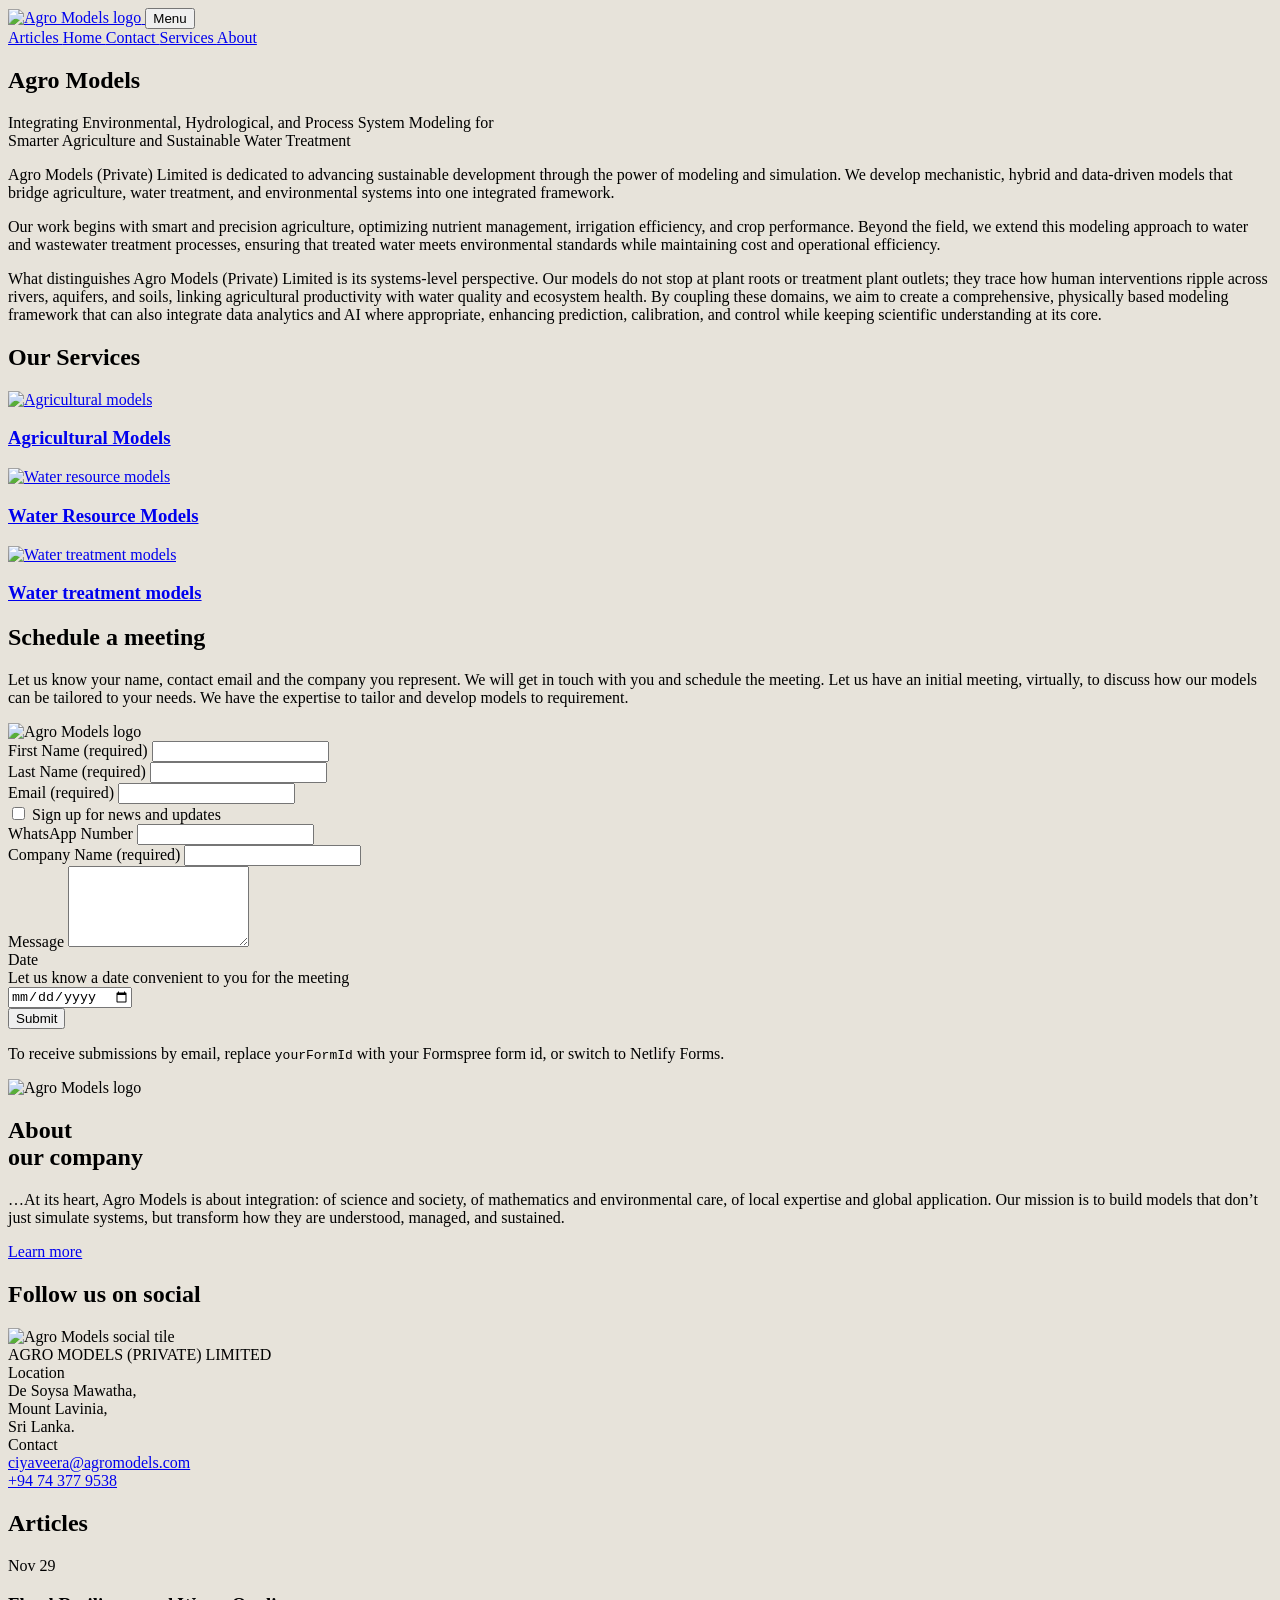
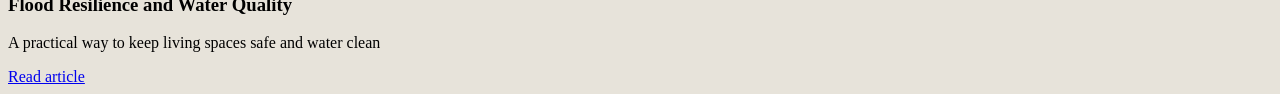
==== index.html @ 876e6693 "Replace PNG logos with SVG logos in index.html" ====
<!doctype html>
<html lang="en">
<head>
  <meta charset="utf-8" />
  <meta name="viewport" content="width=device-width, initial-scale=1" />
  <title>Agro Models (Private) Limited</title>
  <meta name="description" content="Integrating environmental, hydrological, and process system modeling for smarter agriculture and sustainable water treatment." />

  <link rel="preconnect" href="https://fonts.googleapis.com">
  <link rel="preconnect" href="https://fonts.gstatic.com" crossorigin>
  <link href="https://fonts.googleapis.com/css2?family=Cormorant+Garamond:wght@300;400;500;600&family=Inter:wght@300;400;500&display=swap" rel="stylesheet">

  <link rel="stylesheet" href="assets/css/styles.css" />
</head>

<body>
  <!-- Top bar -->
  <header class="topbar">
    <div class="wrap topbar__inner">
      <a class="brand" href="#home" aria-label="Agro Models Home">
        <img class="brand__logo" src="assets/img/logo.svg" alt="Agro Models logo">
      </a>

      <button class="navToggle" type="button" aria-expanded="false" aria-controls="siteNav">
        <span class="navToggle__line"></span>
        <span class="navToggle__line"></span>
        <span class="navToggle__line"></span>
        <span class="srOnly">Menu</span>
      </button>

      <nav id="siteNav" class="nav">
        <a class="nav__link" href="#articles">
          <span class="nav__dot" aria-hidden="true"></span> Articles
        </a>
        <a class="nav__link" href="#home">
          <span class="nav__dot" aria-hidden="true"></span> Home
        </a>
        <a class="nav__link" href="#contact">
          <span class="nav__dot" aria-hidden="true"></span> Contact
        </a>
        <a class="nav__link" href="#services">
          <span class="nav__dot" aria-hidden="true"></span> Services
        </a>
        <a class="nav__link" href="#about">
          <span class="nav__dot" aria-hidden="true"></span> About
        </a>
      </nav>
    </div>
  </header>

  <!-- Hero -->
  <main id="home">
    <section class="hero">
      <div class="wrap">
        <div class="heroCard" role="img" aria-label="Agro Models hero image with title">
          <div class="heroCard__bg"></div>
          <div class="heroCard__overlay"></div>

          <div class="heroCard__content">
            <h1 class="heroTitle">Agro Models</h1>
            <p class="heroSubtitle">
              Integrating Environmental, Hydrological, and Process System Modeling for<br>
              Smarter Agriculture and Sustainable Water Treatment
            </p>
          </div>
        </div>
      </div>
    </section>

    <!-- About text block -->
    <section class="section">
      <div class="wrap">
        <div class="prose">
          <p>
            Agro Models (Private) Limited is dedicated to advancing sustainable development through the power of modeling and simulation.
            We develop mechanistic, hybrid and data-driven models that bridge agriculture, water treatment, and environmental systems into one integrated framework.
          </p>

          <p>
            Our work begins with smart and precision agriculture, optimizing nutrient management, irrigation efficiency, and crop performance.
            Beyond the field, we extend this modeling approach to water and wastewater treatment processes, ensuring that treated water meets environmental standards while maintaining cost and operational efficiency.
          </p>

          <p>
            What distinguishes Agro Models (Private) Limited is its systems-level perspective.
            Our models do not stop at plant roots or treatment plant outlets; they trace how human interventions ripple across rivers, aquifers, and soils, linking agricultural productivity with water quality and ecosystem health.
            By coupling these domains, we aim to create a comprehensive, physically based modeling framework that can also integrate data analytics and AI where appropriate, enhancing prediction, calibration, and control while keeping scientific understanding at its core.
          </p>
        </div>
      </div>
    </section>

    <!-- Services -->
    <section id="services" class="section section--tightTop">
      <div class="wrap">
        <h2 class="sectionTitle">Our Services</h2>

        <div class="services">
          <article class="serviceCard">
            <a class="serviceCard__link" href="agricultural-models.html" aria-label="Agricultural Models">
              <img class="serviceCard__img" src="assets/img/service-agri.svg" alt="Agricultural models">
              <h3 class="serviceCard__title">Agricultural Models</h3>
            </a>
          </article>

          <article class="serviceCard">
            <a class="serviceCard__link" href="water-resource-models.html" aria-label="Water Resource Models">
              <img class="serviceCard__img" src="assets/img/service-water-resource.svg" alt="Water resource models">
              <h3 class="serviceCard__title">Water Resource Models</h3>
            </a>
          </article>

          <article class="serviceCard">
            <a class="serviceCard__link" href="water-treatment-models.html" aria-label="Water treatment models">
              <img class="serviceCard__img" src="assets/img/service-water-treatment.svg" alt="Water treatment models">
              <h3 class="serviceCard__title">Water treatment models</h3>
            </a>
          </article>
        </div>
      </div>
    </section>

    <!-- Schedule a meeting -->
    <section id="contact" class="section">
      <div class="wrap">
        <div class="twoCol">
          <div class="twoCol__left">
            <h2 class="bigTitle">Schedule a meeting</h2>

            <p class="lead">
              Let us know your name, contact email and the company you represent. We will get in touch with you and schedule the meeting.
              Let us have an initial meeting, virtually, to discuss how our models can be tailored to your needs.
              We have the expertise to tailor and develop models to requirement.
            </p>

            <div class="logoLarge">
              <img class="inlineLogo" src="assets/img/logo.svg" alt="Agro Models logo">
            </div>
          </div>

          <div class="twoCol__right">
            <form class="form" action="https://formspree.io/f/yourFormId" method="POST">
              <div class="formRow formRow--two">
                <div class="field">
                  <label for="firstName">First Name <span class="req">(required)</span></label>
                  <input id="firstName" name="firstName" type="text" required />
                </div>

                <div class="field">
                  <label for="lastName">Last Name <span class="req">(required)</span></label>
                  <input id="lastName" name="lastName" type="text" required />
                </div>
              </div>

              <div class="field">
                <label for="email">Email <span class="req">(required)</span></label>
                <input id="email" name="email" type="email" required />
              </div>

              <label class="checkbox">
                <input type="checkbox" name="updates" value="yes">
                <span>Sign up for news and updates</span>
              </label>

              <div class="field">
                <label for="whatsapp">WhatsApp Number</label>
                <input id="whatsapp" name="whatsapp" type="tel" />
              </div>

              <div class="field">
                <label for="company">Company Name <span class="req">(required)</span></label>
                <input id="company" name="company" type="text" required />
              </div>

              <div class="field">
                <label for="message">Message</label>
                <textarea id="message" name="message" rows="5"></textarea>
              </div>

              <div class="field">
                <label for="date">Date</label>
                <div class="help">Let us know a date convenient to you for the meeting</div>
                <input id="date" name="date" type="date" />
              </div>

              <button class="btn" type="submit">Submit</button>

              <p class="formNote">
                To receive submissions by email, replace <code>yourFormId</code> with your Formspree form id, or switch to Netlify Forms.
              </p>
            </form>
          </div>
        </div>
      </div>
    </section>

    <!-- About -->
    <section id="about" class="section">
      <div class="wrap">
        <div class="aboutRow">
          <div class="aboutRow__logo">
            <img class="inlineLogo" src="assets/img/logo.svg" alt="Agro Models logo">
          </div>

          <div class="aboutRow__text">
            <h2 class="sectionTitle sectionTitle--left">About<br>our company</h2>
            <p class="smallLead">
              …At its heart, Agro Models is about integration: of science and society, of mathematics and environmental care, of local expertise and global application.
              Our mission is to build models that don’t just simulate systems, but transform how they are understood, managed, and sustained.
            </p>

            <a class="btn btn--wide" href="about.html">Learn more</a>
          </div>
        </div>
      </div>
    </section>

    <!-- Social + Footer -->
    <section class="section section--tightTop">
      <div class="wrap">
        <h2 class="sectionTitle">Follow us on social</h2>

        <div class="socialTile">
          <img class="socialTile__img" src="assets/img/social-tile.svg" alt="Agro Models social tile">
        </div>

        <footer class="footer">
          <div class="footer__left">
            <div class="footer__brand">AGRO MODELS (PRIVATE) LIMITED</div>
          </div>

          <div class="footer__right">
            <div class="footerCol">
              <div class="footerCol__title">Location</div>
              <div class="footerCol__text">
                De Soysa Mawatha,<br>
                Mount Lavinia,<br>
                Sri Lanka.
              </div>
            </div>

            <div class="footerCol">
              <div class="footerCol__title">Contact</div>
              <div class="footerCol__text">
                <a href="mailto:ciyaveera@agromodels.com">ciyaveera@agromodels.com</a><br>
                <a href="tel:+94743779538">+94 74 377 9538</a>
              </div>
            </div>
          </div>
        </footer>
      </div>
    </section>

    <!-- Articles -->
    <section id="articles" class="section section--tightTop">
      <div class="wrap">
        <h2 class="sectionTitle">Articles</h2>
        <article class="article-card">
          <p class="article-date">Nov 29</p>
          <h3>Flood Resilience and Water Quality</h3>
          <p>A practical way to keep living spaces safe and water clean</p>
          <a href="flood-resilience-and-water-quality.html">Read article</a>
        </article>
      </div>
    </section>
  </main>

  <script src="assets/js/main.js"></script>
</body>
</html>
---- assets/css/styles.css ----
body {
  background: #e7e3da;
  font-family: serif;
}
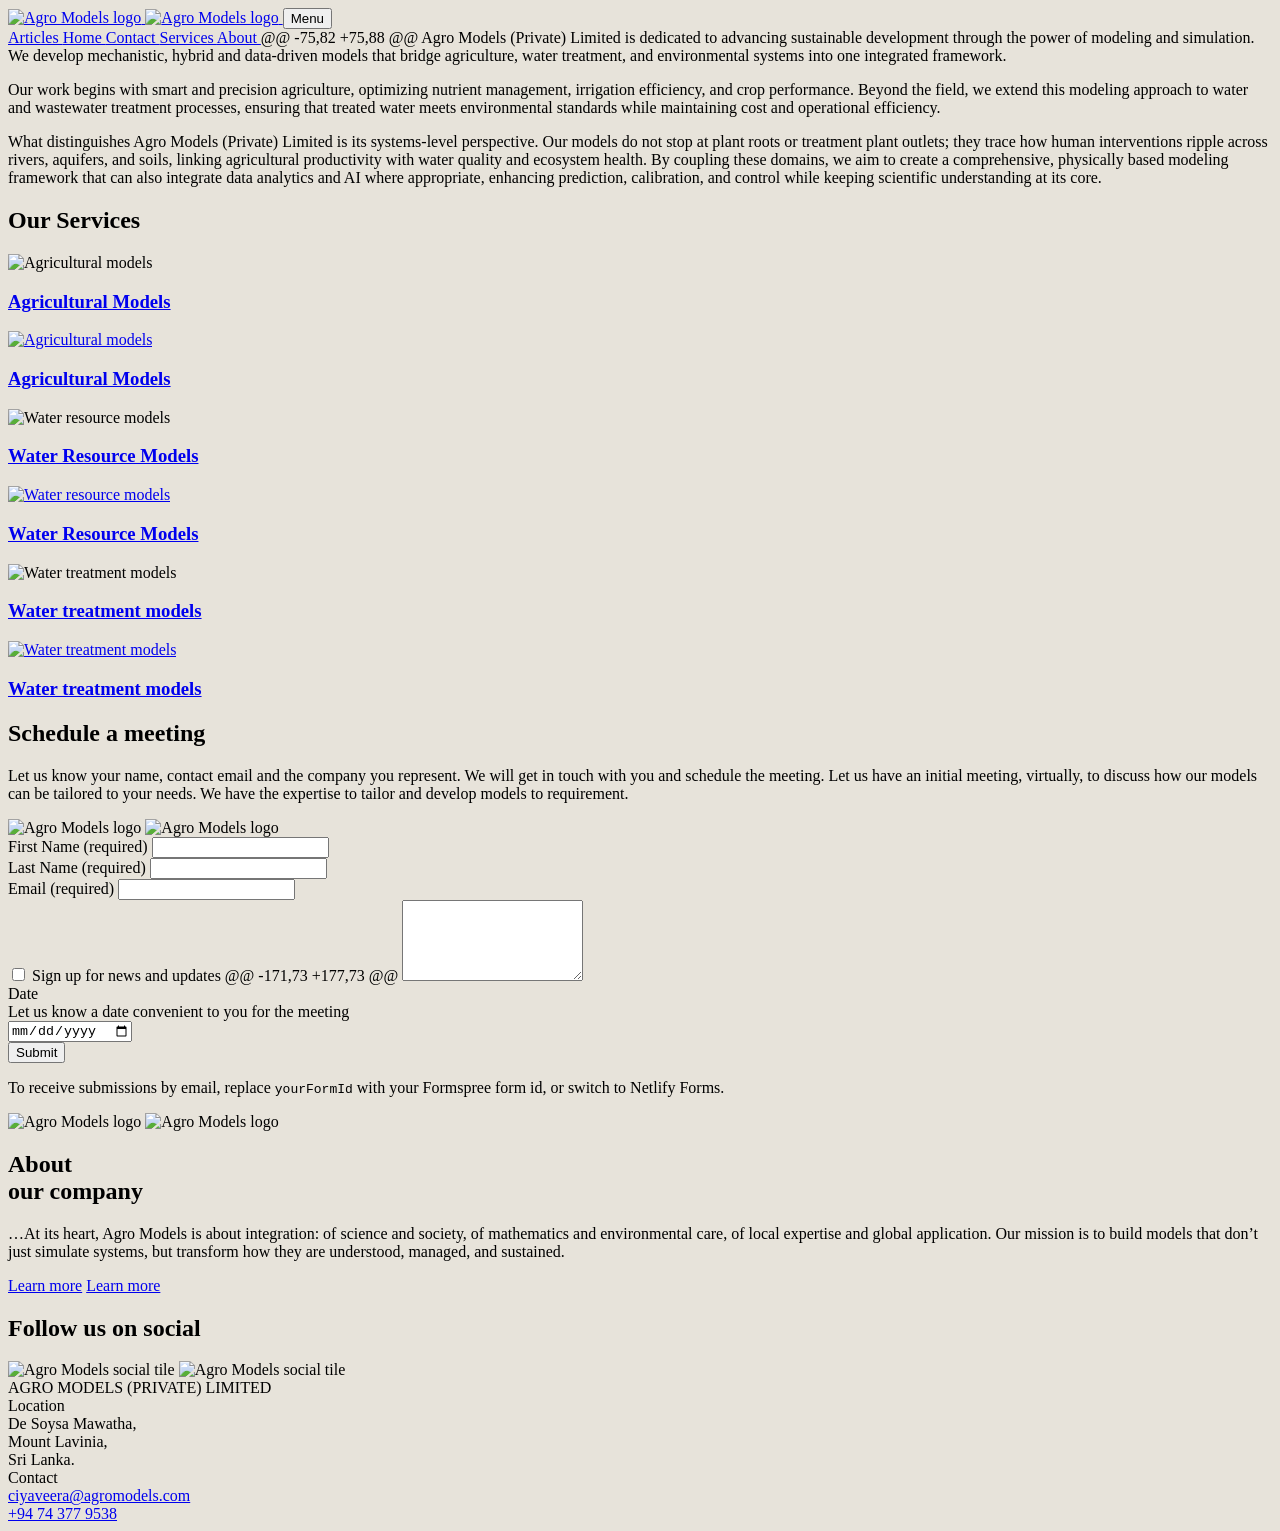
==== commit 43747dc2: "Refactor index.html by removing sections and updating links Removed hero section, about text block, " ====
--- a/index.html
+++ b/index.html
@@ -18,6 +18,7 @@
   <header class="topbar">
     <div class="wrap topbar__inner">
       <a class="brand" href="#home" aria-label="Agro Models Home">
+        <img class="brand__logo" src="assets/img/logo.png" alt="Agro Models logo">
         <img class="brand__logo" src="assets/img/logo.svg" alt="Agro Models logo">
       </a>
 
@@ -44,34 +45,7 @@
         <a class="nav__link" href="#about">
           <span class="nav__dot" aria-hidden="true"></span> About
         </a>
-      </nav>
-    </div>
-  </header>
-
-  <!-- Hero -->
-  <main id="home">
-    <section class="hero">
-      <div class="wrap">
-        <div class="heroCard" role="img" aria-label="Agro Models hero image with title">
-          <div class="heroCard__bg"></div>
-          <div class="heroCard__overlay"></div>
-
-          <div class="heroCard__content">
-            <h1 class="heroTitle">Agro Models</h1>
-            <p class="heroSubtitle">
-              Integrating Environmental, Hydrological, and Process System Modeling for<br>
-              Smarter Agriculture and Sustainable Water Treatment
-            </p>
-          </div>
-        </div>
-      </div>
-    </section>
-
-    <!-- About text block -->
-    <section class="section">
-      <div class="wrap">
-        <div class="prose">
-          <p>
+@@ -75,82 +75,88 @@
             Agro Models (Private) Limited is dedicated to advancing sustainable development through the power of modeling and simulation.
             We develop mechanistic, hybrid and data-driven models that bridge agriculture, water treatment, and environmental systems into one integrated framework.
           </p>
@@ -97,6 +71,8 @@
 
         <div class="services">
           <article class="serviceCard">
+            <img class="serviceCard__img" src="assets/img/service-agri.jpg" alt="Agricultural models">
+            <h3 class="serviceCard__title"><a href="#contact">Agricultural Models</a></h3>
             <a class="serviceCard__link" href="agricultural-models.html" aria-label="Agricultural Models">
               <img class="serviceCard__img" src="assets/img/service-agri.svg" alt="Agricultural models">
               <h3 class="serviceCard__title">Agricultural Models</h3>
@@ -104,6 +80,8 @@
           </article>
 
           <article class="serviceCard">
+            <img class="serviceCard__img" src="assets/img/service-water-resource.jpg" alt="Water resource models">
+            <h3 class="serviceCard__title"><a href="#contact">Water Resource Models</a></h3>
             <a class="serviceCard__link" href="water-resource-models.html" aria-label="Water Resource Models">
               <img class="serviceCard__img" src="assets/img/service-water-resource.svg" alt="Water resource models">
               <h3 class="serviceCard__title">Water Resource Models</h3>
@@ -111,6 +89,8 @@
           </article>
 
           <article class="serviceCard">
+            <img class="serviceCard__img" src="assets/img/service-water-treatment.jpg" alt="Water treatment models">
+            <h3 class="serviceCard__title"><a href="#contact">Water treatment models</a></h3>
             <a class="serviceCard__link" href="water-treatment-models.html" aria-label="Water treatment models">
               <img class="serviceCard__img" src="assets/img/service-water-treatment.svg" alt="Water treatment models">
               <h3 class="serviceCard__title">Water treatment models</h3>
@@ -120,7 +100,7 @@
       </div>
     </section>
 
-    <!-- Schedule a meeting -->
+    <!-- Schedule a meeting (two column) -->
     <section id="contact" class="section">
       <div class="wrap">
         <div class="twoCol">
@@ -134,6 +114,7 @@
             </p>
 
             <div class="logoLarge">
+              <img src="assets/img/logo.png" alt="Agro Models logo">
               <img class="inlineLogo" src="assets/img/logo.svg" alt="Agro Models logo">
             </div>
           </div>
@@ -160,20 +141,7 @@
               <label class="checkbox">
                 <input type="checkbox" name="updates" value="yes">
                 <span>Sign up for news and updates</span>
-              </label>
-
-              <div class="field">
-                <label for="whatsapp">WhatsApp Number</label>
-                <input id="whatsapp" name="whatsapp" type="tel" />
-              </div>
-
-              <div class="field">
-                <label for="company">Company Name <span class="req">(required)</span></label>
-                <input id="company" name="company" type="text" required />
-              </div>
-
-              <div class="field">
-                <label for="message">Message</label>
+@@ -171,73 +177,73 @@
                 <textarea id="message" name="message" rows="5"></textarea>
               </div>
 
@@ -194,11 +162,12 @@
       </div>
     </section>
 
-    <!-- About -->
+    <!-- About CTA like screenshot -->
     <section id="about" class="section">
       <div class="wrap">
         <div class="aboutRow">
           <div class="aboutRow__logo">
+            <img src="assets/img/logo.png" alt="Agro Models logo">
             <img class="inlineLogo" src="assets/img/logo.svg" alt="Agro Models logo">
           </div>
 
@@ -209,6 +178,7 @@
               Our mission is to build models that don’t just simulate systems, but transform how they are understood, managed, and sustained.
             </p>
 
+            <a class="btn btn--wide" href="#contact">Learn more</a>
             <a class="btn btn--wide" href="about.html">Learn more</a>
           </div>
         </div>
@@ -221,6 +191,7 @@
         <h2 class="sectionTitle">Follow us on social</h2>
 
         <div class="socialTile">
+          <img src="assets/img/social-tile.jpg" alt="Agro Models social tile">
           <img class="socialTile__img" src="assets/img/social-tile.svg" alt="Agro Models social tile">
         </div>
 
@@ -247,24 +218,3 @@
               </div>
             </div>
           </div>
-        </footer>
-      </div>
-    </section>
-
-    <!-- Articles -->
-    <section id="articles" class="section section--tightTop">
-      <div class="wrap">
-        <h2 class="sectionTitle">Articles</h2>
-        <article class="article-card">
-          <p class="article-date">Nov 29</p>
-          <h3>Flood Resilience and Water Quality</h3>
-          <p>A practical way to keep living spaces safe and water clean</p>
-          <a href="flood-resilience-and-water-quality.html">Read article</a>
-        </article>
-      </div>
-    </section>
-  </main>
-
-  <script src="assets/js/main.js"></script>
-</body>
-</html>
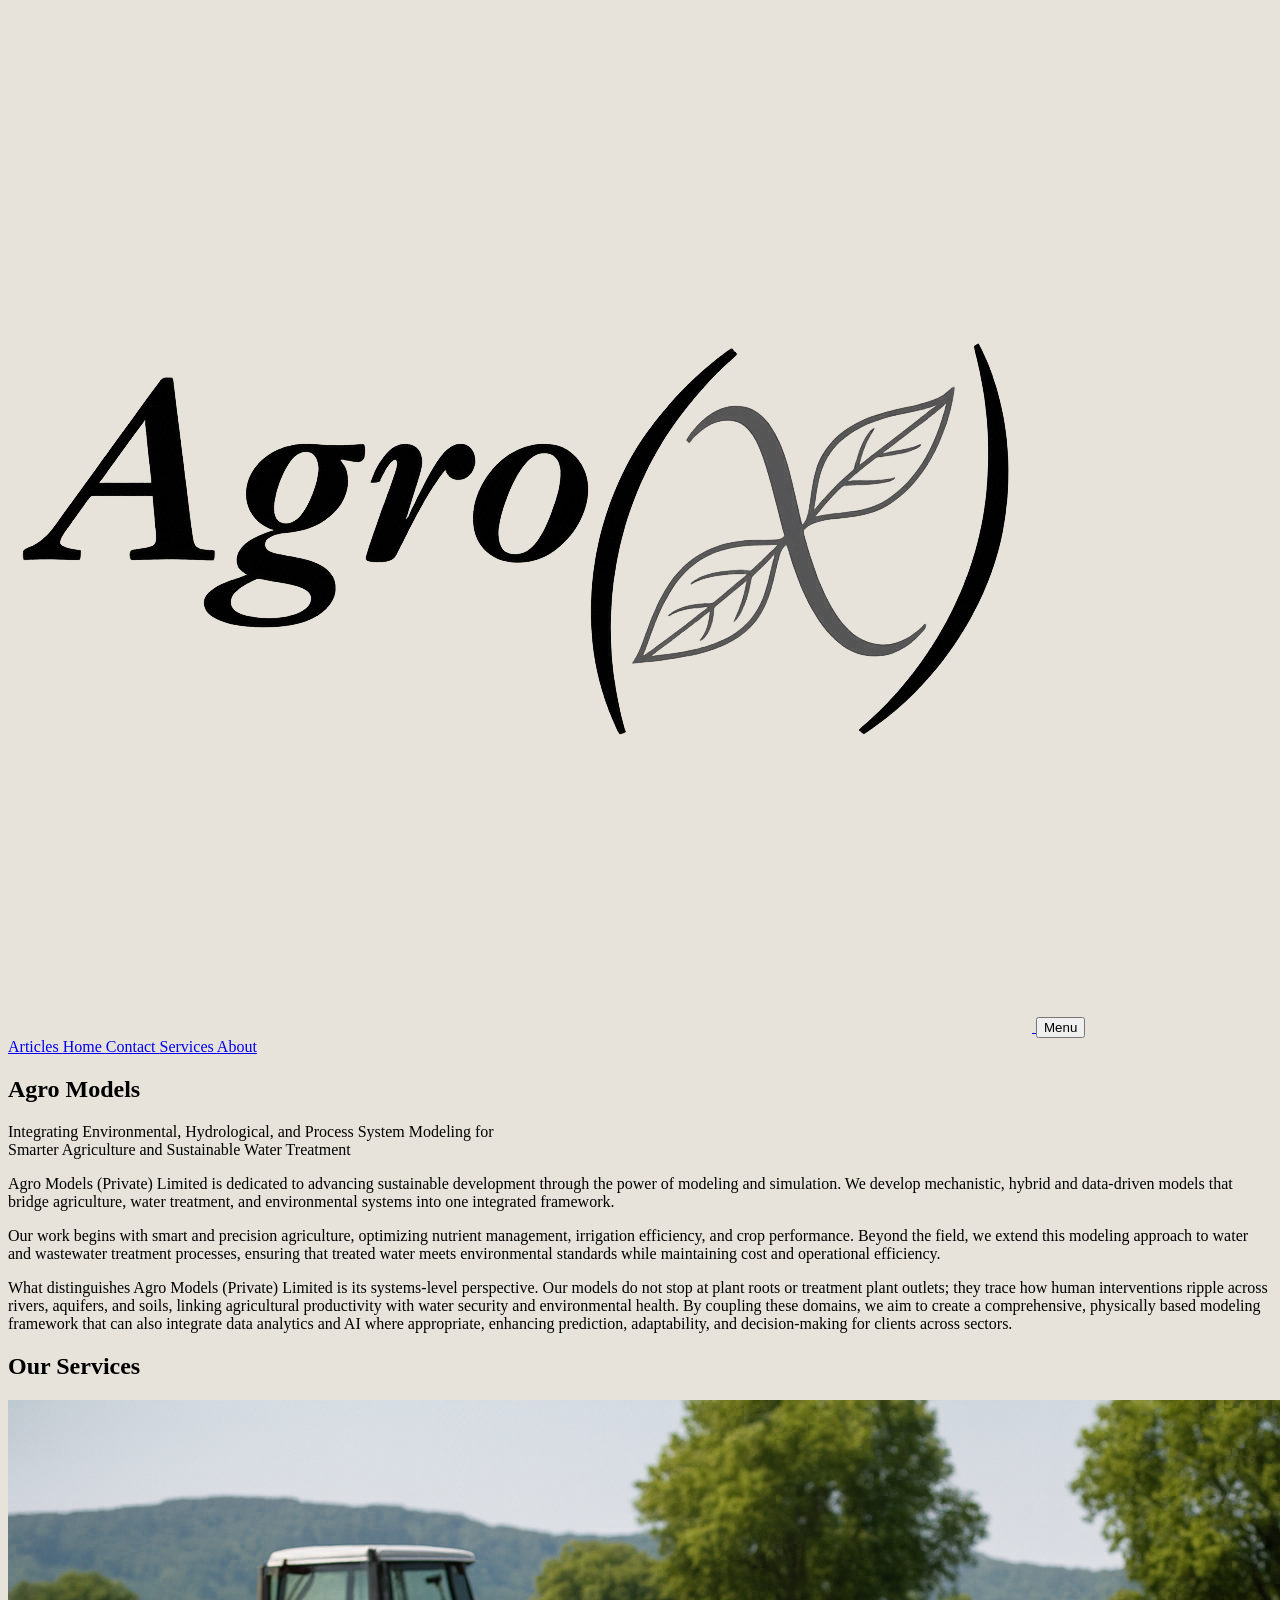
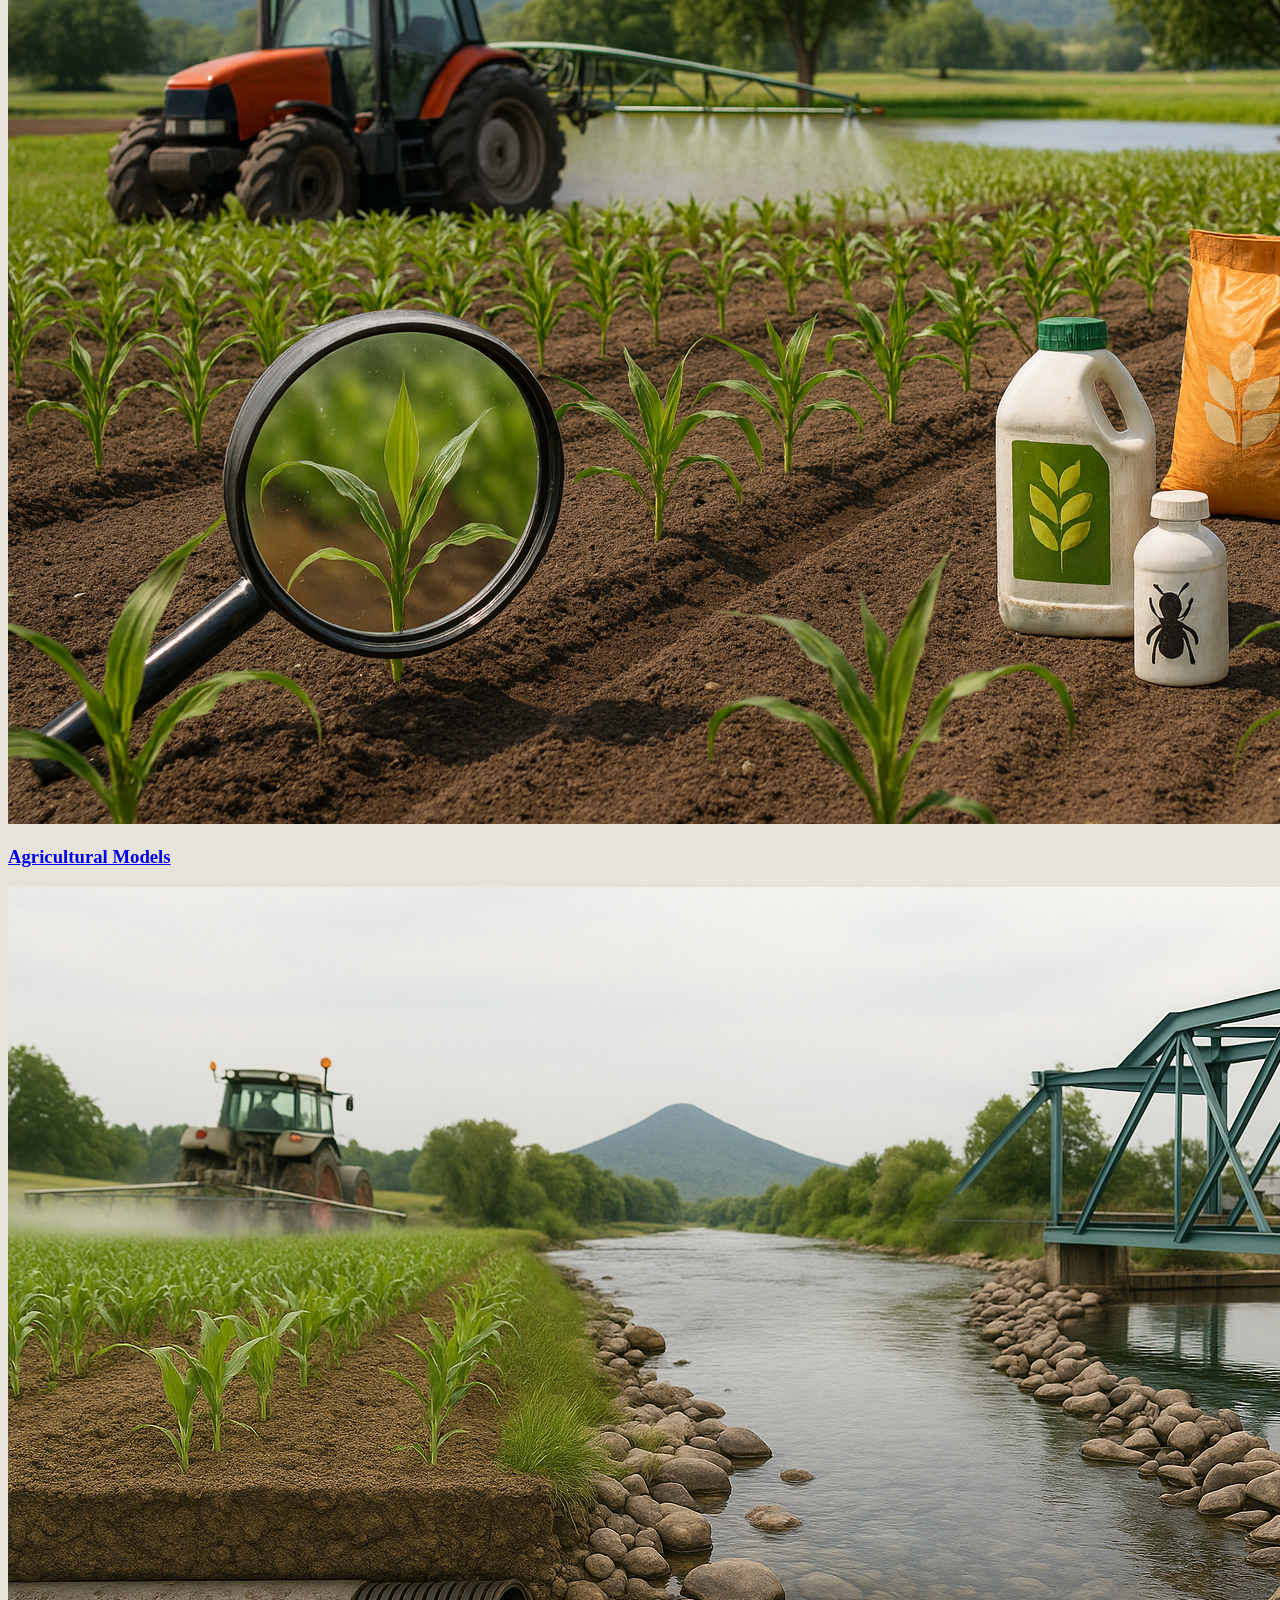
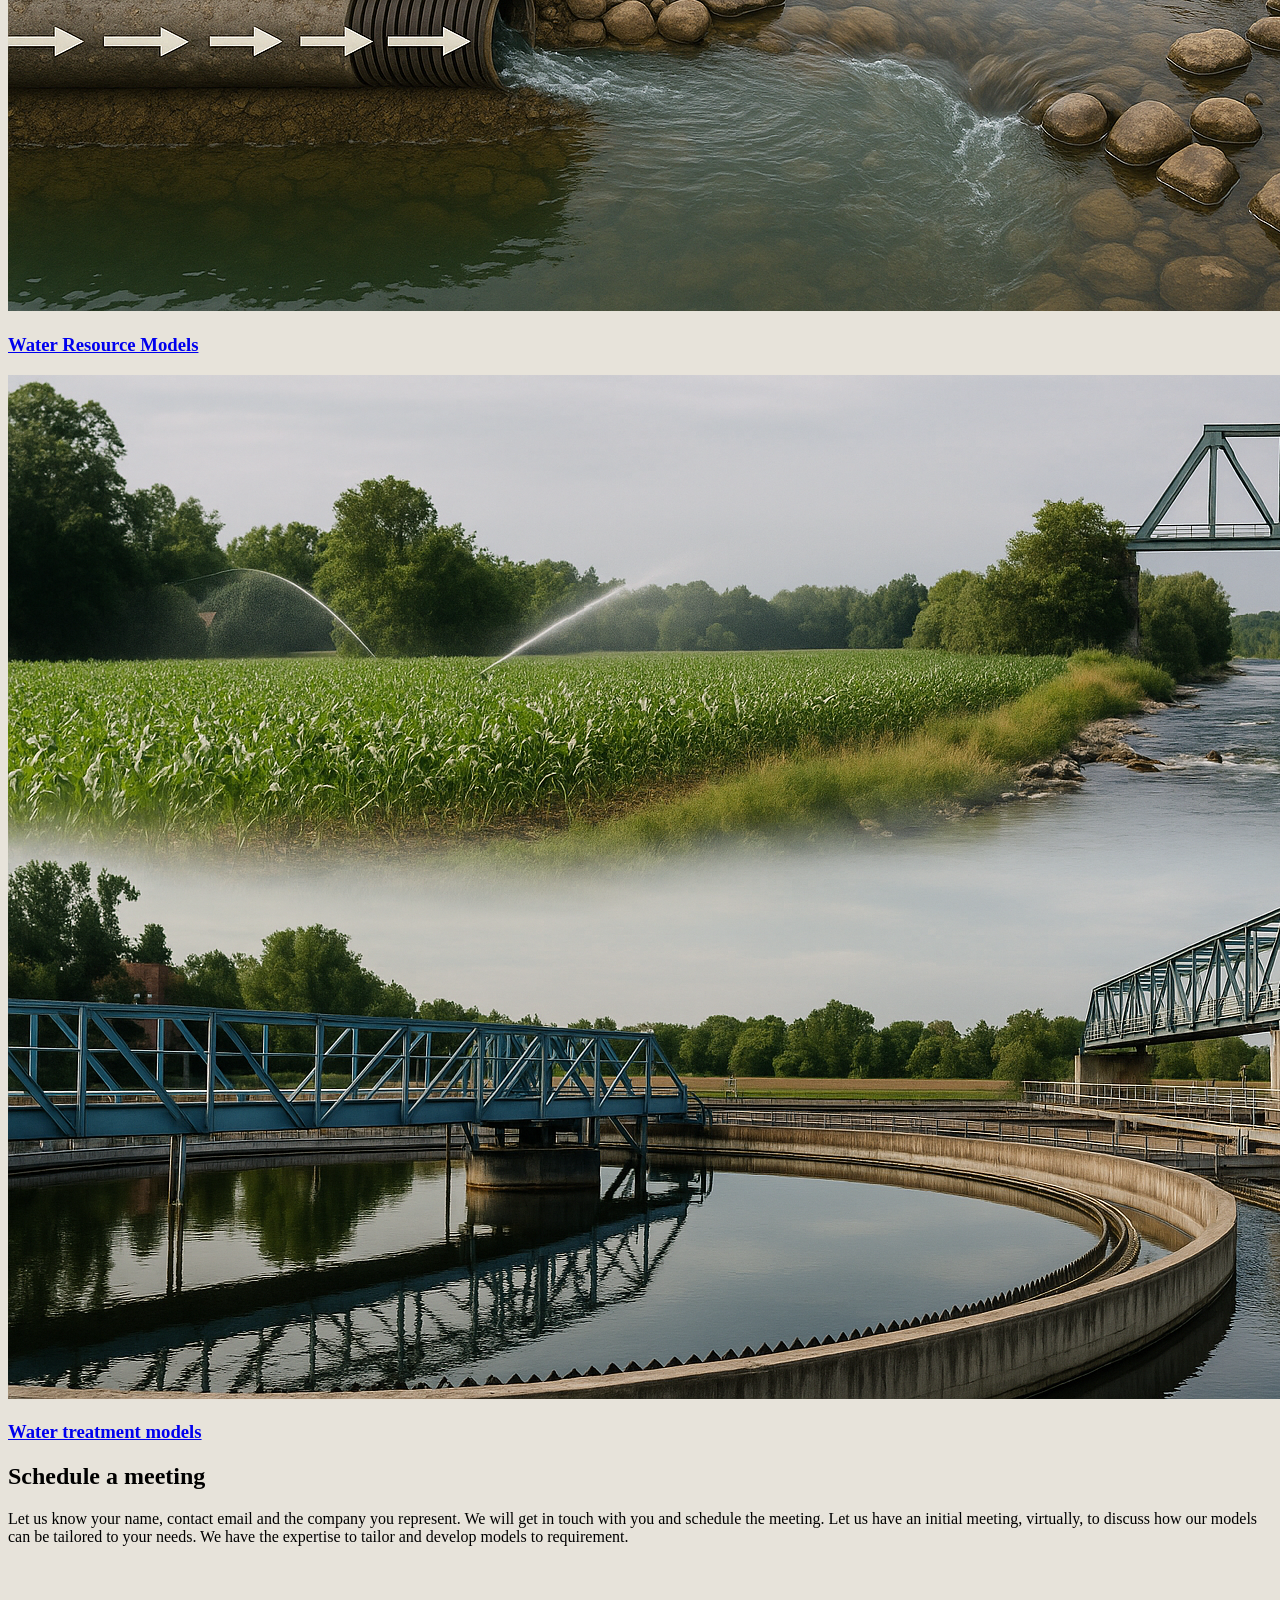
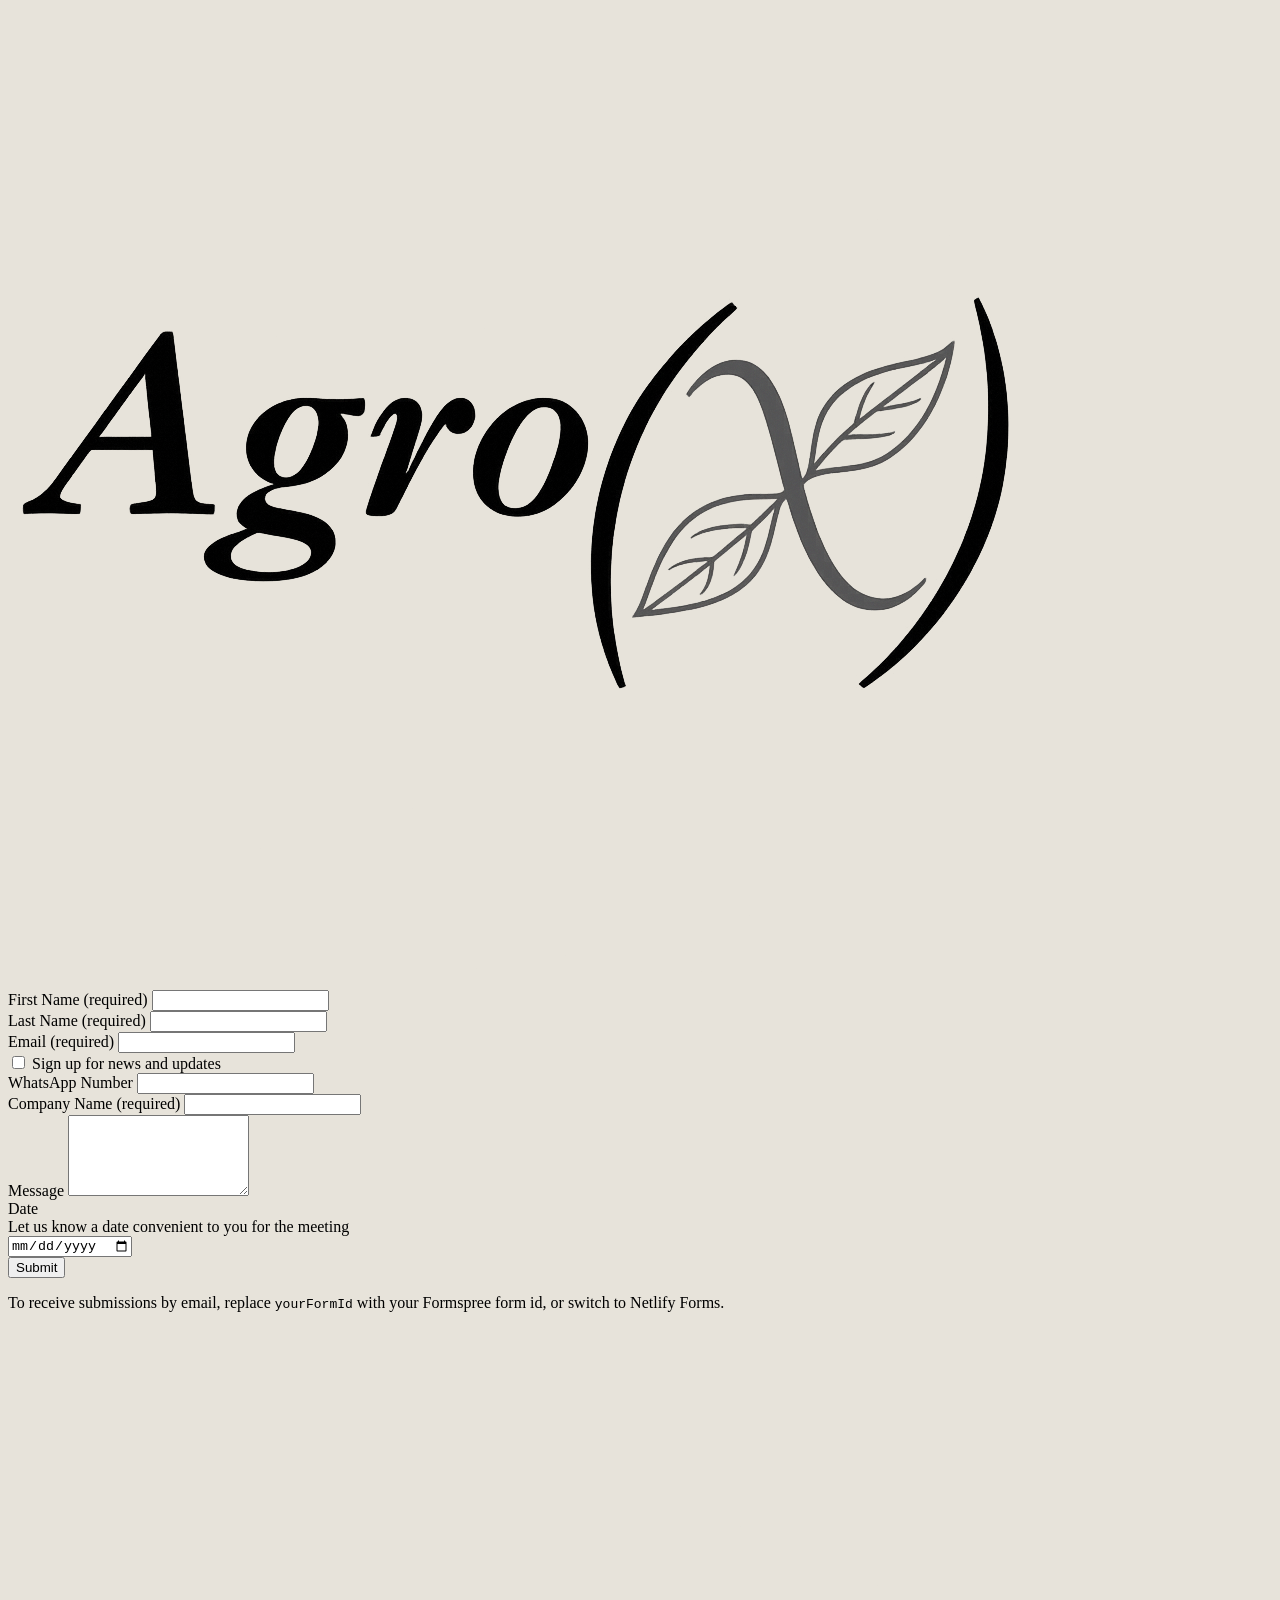
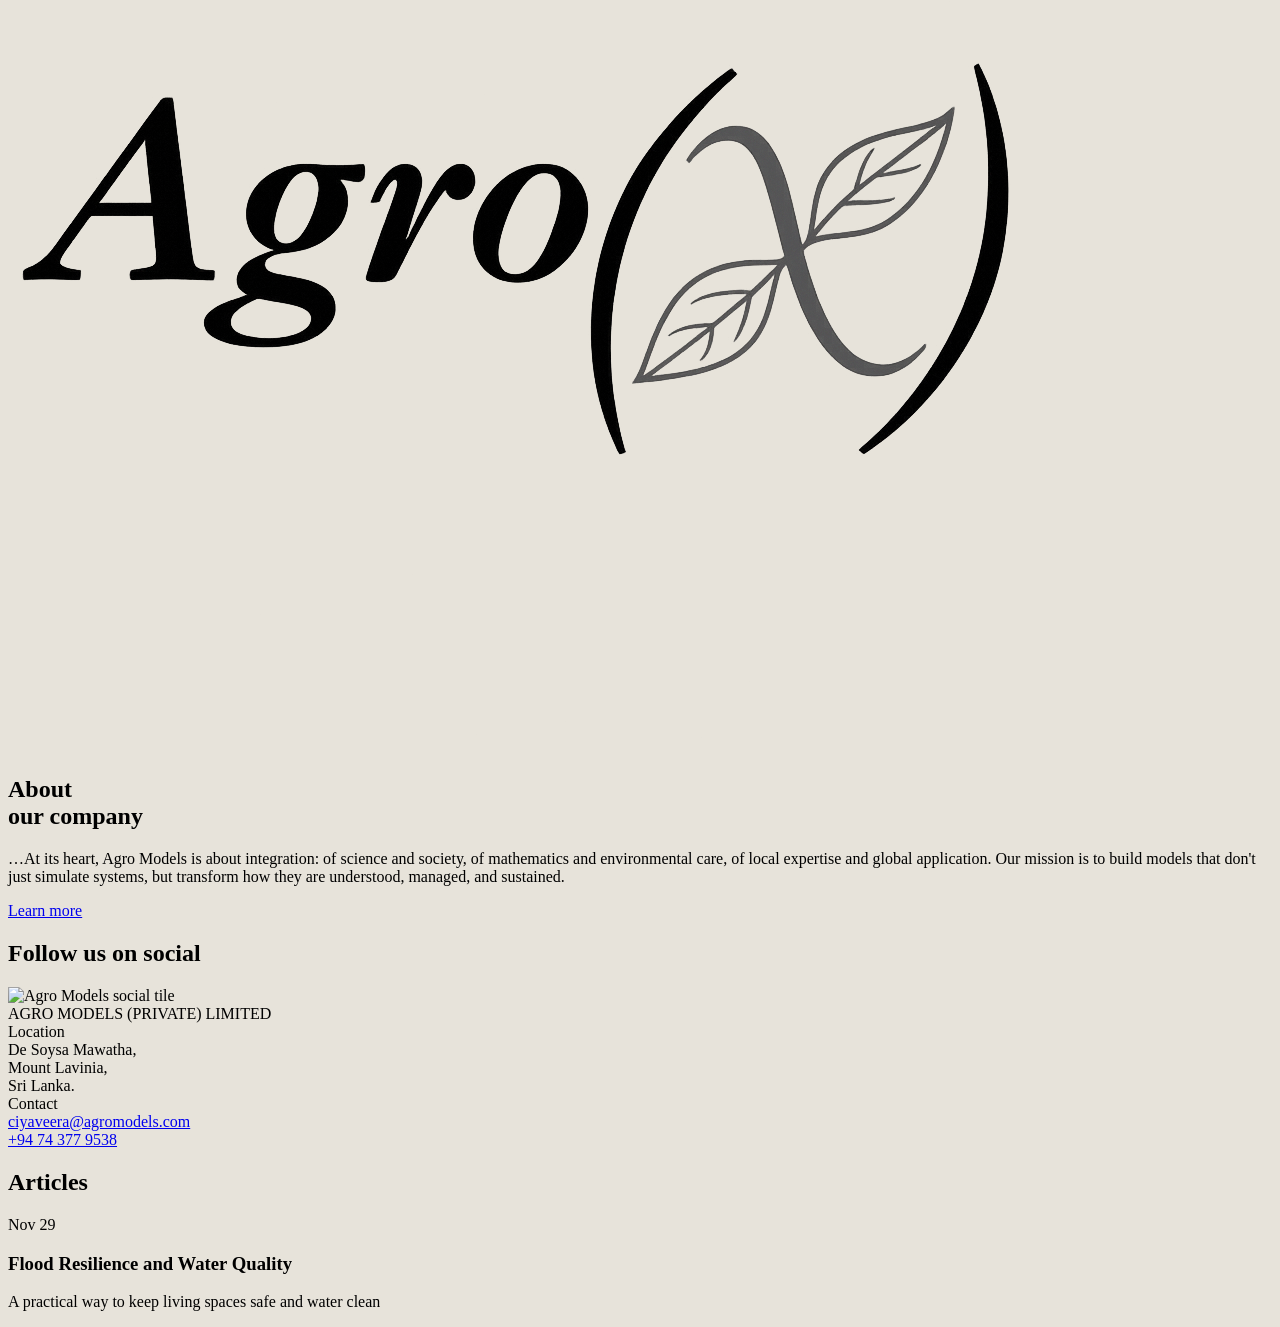
==== commit 62fdc2b5: "Update image paths and refine text content Updated image sources and modified text for clarity and c" ====
--- a/index.html
+++ b/index.html
@@ -18,8 +18,7 @@
   <header class="topbar">
     <div class="wrap topbar__inner">
       <a class="brand" href="#home" aria-label="Agro Models Home">
-        <img class="brand__logo" src="assets/img/logo.png" alt="Agro Models logo">
-        <img class="brand__logo" src="assets/img/logo.svg" alt="Agro Models logo">
+        <img class="brand__logo" src="assets/logo.png" alt="Agro Models logo">
       </a>
 
       <button class="navToggle" type="button" aria-expanded="false" aria-controls="siteNav">
@@ -45,7 +44,34 @@
         <a class="nav__link" href="#about">
           <span class="nav__dot" aria-hidden="true"></span> About
         </a>
-@@ -75,82 +75,88 @@
+      </nav>
+    </div>
+  </header>
+
+  <!-- Hero -->
+  <main id="home">
+    <section class="hero">
+      <div class="wrap">
+        <div class="heroCard" role="img" aria-label="Agro Models hero image with title">
+          <div class="heroCard__bg"></div>
+          <div class="heroCard__overlay"></div>
+
+          <div class="heroCard__content">
+            <h1 class="heroTitle">Agro Models</h1>
+            <p class="heroSubtitle">
+              Integrating Environmental, Hydrological, and Process System Modeling for<br>
+              Smarter Agriculture and Sustainable Water Treatment
+            </p>
+          </div>
+        </div>
+      </div>
+    </section>
+
+    <!-- About text block (long paragraph style like your screenshot) -->
+    <section class="section">
+      <div class="wrap">
+        <div class="prose">
+          <p>
             Agro Models (Private) Limited is dedicated to advancing sustainable development through the power of modeling and simulation.
             We develop mechanistic, hybrid and data-driven models that bridge agriculture, water treatment, and environmental systems into one integrated framework.
           </p>
@@ -57,8 +83,8 @@
 
           <p>
             What distinguishes Agro Models (Private) Limited is its systems-level perspective.
-            Our models do not stop at plant roots or treatment plant outlets; they trace how human interventions ripple across rivers, aquifers, and soils, linking agricultural productivity with water quality and ecosystem health.
-            By coupling these domains, we aim to create a comprehensive, physically based modeling framework that can also integrate data analytics and AI where appropriate, enhancing prediction, calibration, and control while keeping scientific understanding at its core.
+            Our models do not stop at plant roots or treatment plant outlets; they trace how human interventions ripple across rivers, aquifers, and soils, linking agricultural productivity with water security and environmental health.
+            By coupling these domains, we aim to create a comprehensive, physically based modeling framework that can also integrate data analytics and AI where appropriate, enhancing prediction, adaptability, and decision-making for clients across sectors.
           </p>
         </div>
       </div>
@@ -71,30 +97,18 @@
 
         <div class="services">
           <article class="serviceCard">
-            <img class="serviceCard__img" src="assets/img/service-agri.jpg" alt="Agricultural models">
+            <img class="serviceCard__img" src="assets/Agriculture_webpage.png" alt="Agricultural models">
             <h3 class="serviceCard__title"><a href="#contact">Agricultural Models</a></h3>
-            <a class="serviceCard__link" href="agricultural-models.html" aria-label="Agricultural Models">
-              <img class="serviceCard__img" src="assets/img/service-agri.svg" alt="Agricultural models">
-              <h3 class="serviceCard__title">Agricultural Models</h3>
-            </a>
           </article>
 
           <article class="serviceCard">
-            <img class="serviceCard__img" src="assets/img/service-water-resource.jpg" alt="Water resource models">
+            <img class="serviceCard__img" src="assets/hydrology.png" alt="Water resource models">
             <h3 class="serviceCard__title"><a href="#contact">Water Resource Models</a></h3>
-            <a class="serviceCard__link" href="water-resource-models.html" aria-label="Water Resource Models">
-              <img class="serviceCard__img" src="assets/img/service-water-resource.svg" alt="Water resource models">
-              <h3 class="serviceCard__title">Water Resource Models</h3>
-            </a>
           </article>
 
           <article class="serviceCard">
-            <img class="serviceCard__img" src="assets/img/service-water-treatment.jpg" alt="Water treatment models">
+            <img class="serviceCard__img" src="assets/water treatment.png" alt="Water treatment models">
             <h3 class="serviceCard__title"><a href="#contact">Water treatment models</a></h3>
-            <a class="serviceCard__link" href="water-treatment-models.html" aria-label="Water treatment models">
-              <img class="serviceCard__img" src="assets/img/service-water-treatment.svg" alt="Water treatment models">
-              <h3 class="serviceCard__title">Water treatment models</h3>
-            </a>
           </article>
         </div>
       </div>
@@ -114,8 +128,7 @@
             </p>
 
             <div class="logoLarge">
-              <img src="assets/img/logo.png" alt="Agro Models logo">
-              <img class="inlineLogo" src="assets/img/logo.svg" alt="Agro Models logo">
+              <img src="assets/logo.png" alt="Agro Models logo">
             </div>
           </div>
 
@@ -141,7 +154,20 @@
               <label class="checkbox">
                 <input type="checkbox" name="updates" value="yes">
                 <span>Sign up for news and updates</span>
-@@ -171,73 +177,73 @@
+              </label>
+
+              <div class="field">
+                <label for="whatsapp">WhatsApp Number</label>
+                <input id="whatsapp" name="whatsapp" type="tel" />
+              </div>
+
+              <div class="field">
+                <label for="company">Company Name <span class="req">(required)</span></label>
+                <input id="company" name="company" type="text" required />
+              </div>
+
+              <div class="field">
+                <label for="message">Message</label>
                 <textarea id="message" name="message" rows="5"></textarea>
               </div>
 
@@ -167,19 +193,17 @@
       <div class="wrap">
         <div class="aboutRow">
           <div class="aboutRow__logo">
-            <img src="assets/img/logo.png" alt="Agro Models logo">
-            <img class="inlineLogo" src="assets/img/logo.svg" alt="Agro Models logo">
+            <img src="assets/logo.png" alt="Agro Models logo">
           </div>
 
           <div class="aboutRow__text">
             <h2 class="sectionTitle sectionTitle--left">About<br>our company</h2>
             <p class="smallLead">
               …At its heart, Agro Models is about integration: of science and society, of mathematics and environmental care, of local expertise and global application.
-              Our mission is to build models that don’t just simulate systems, but transform how they are understood, managed, and sustained.
+              Our mission is to build models that don't just simulate systems, but transform how they are understood, managed, and sustained.
             </p>
 
             <a class="btn btn--wide" href="#contact">Learn more</a>
-            <a class="btn btn--wide" href="about.html">Learn more</a>
           </div>
         </div>
       </div>
@@ -191,8 +215,7 @@
         <h2 class="sectionTitle">Follow us on social</h2>
 
         <div class="socialTile">
-          <img src="assets/img/social-tile.jpg" alt="Agro Models social tile">
-          <img class="socialTile__img" src="assets/img/social-tile.svg" alt="Agro Models social tile">
+          <img src="assets/social-tile.jpg" alt="Agro Models social tile">
         </div>
 
         <footer class="footer">
@@ -218,3 +241,17 @@
               </div>
             </div>
           </div>
+        </footer>
+      </div>
+    </section>
+
+    <!-- Articles placeholder -->
+    <section id="articles" class="section section--tightTop">
+      <div class="wrap">
+        <h2 class="sectionTitle">Articles</h2>
+        <article class="article-card">
+          <p class="article-date">Nov 29</p>
+          <h3>Flood Resilience and Water Quality</h3>
+          <p>A practical way to keep living spaces safe and water clean</p>
+          <a href="flood-resilience-
+
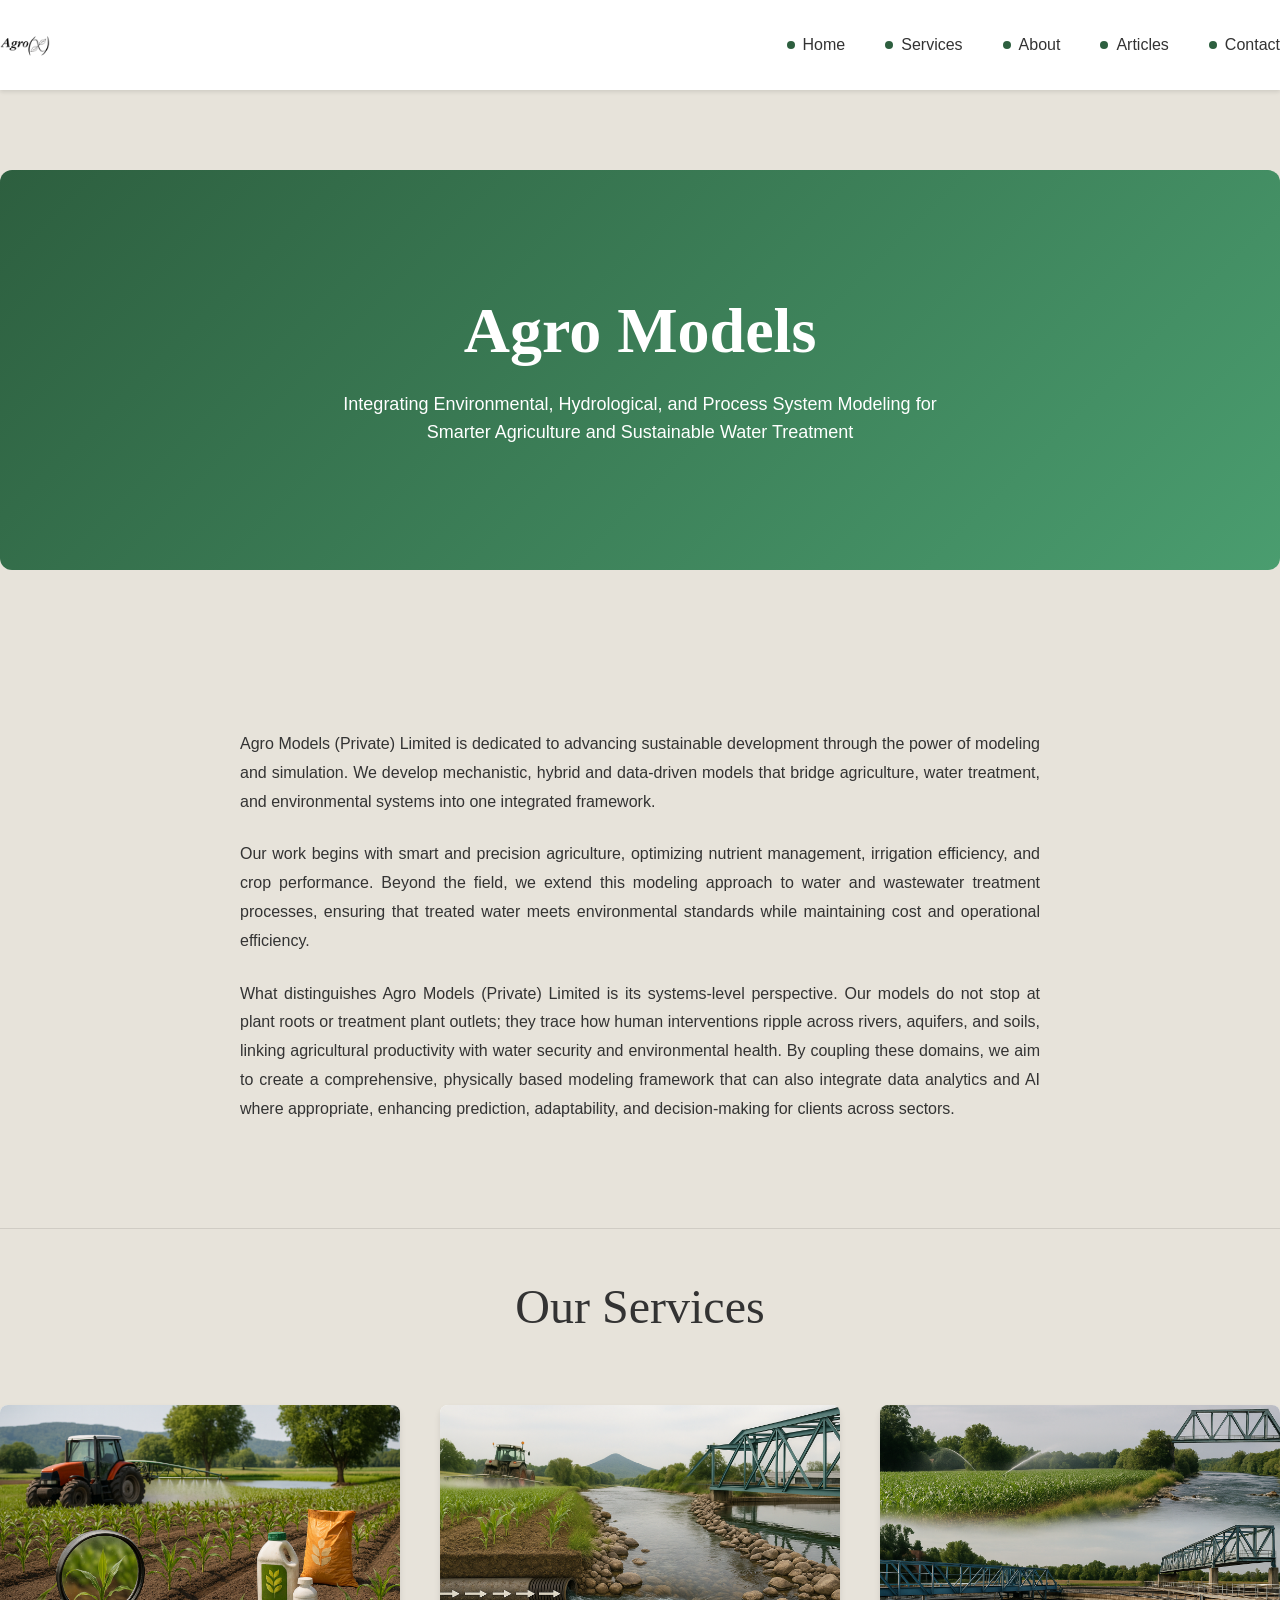
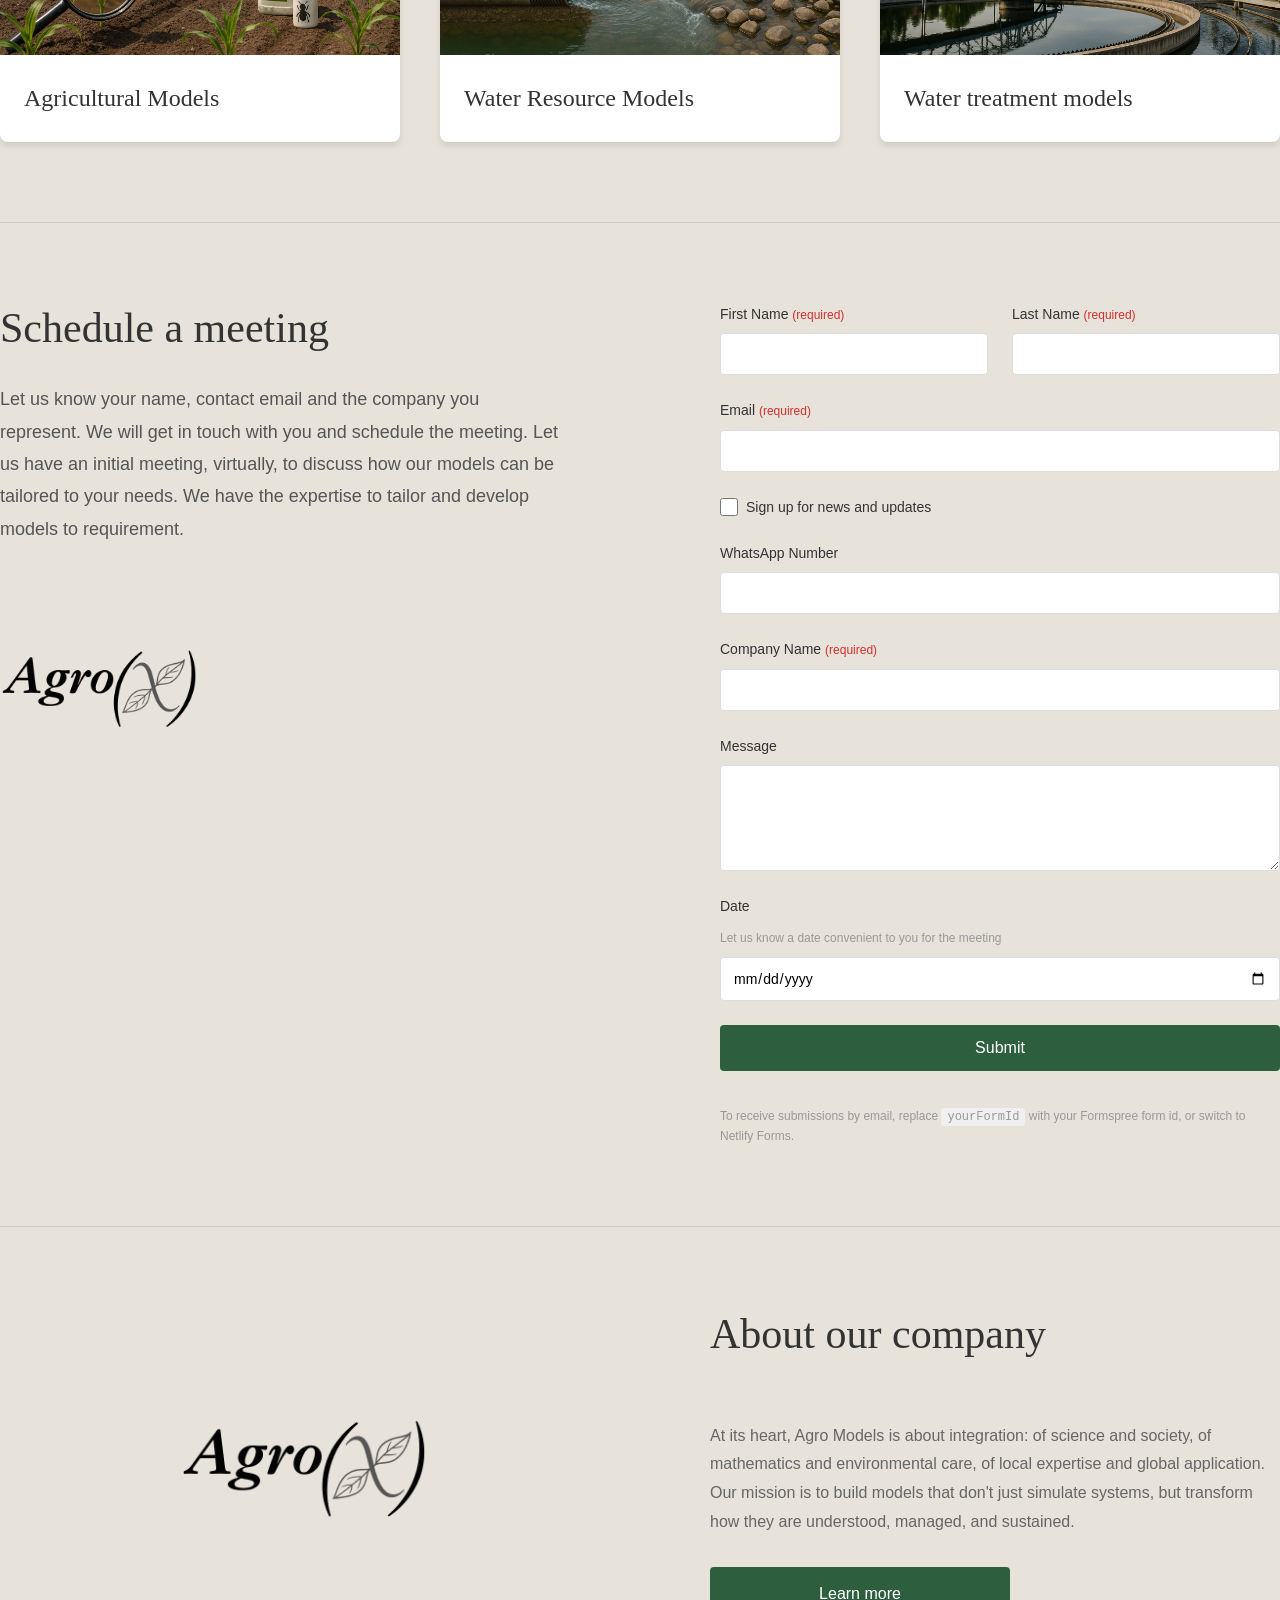
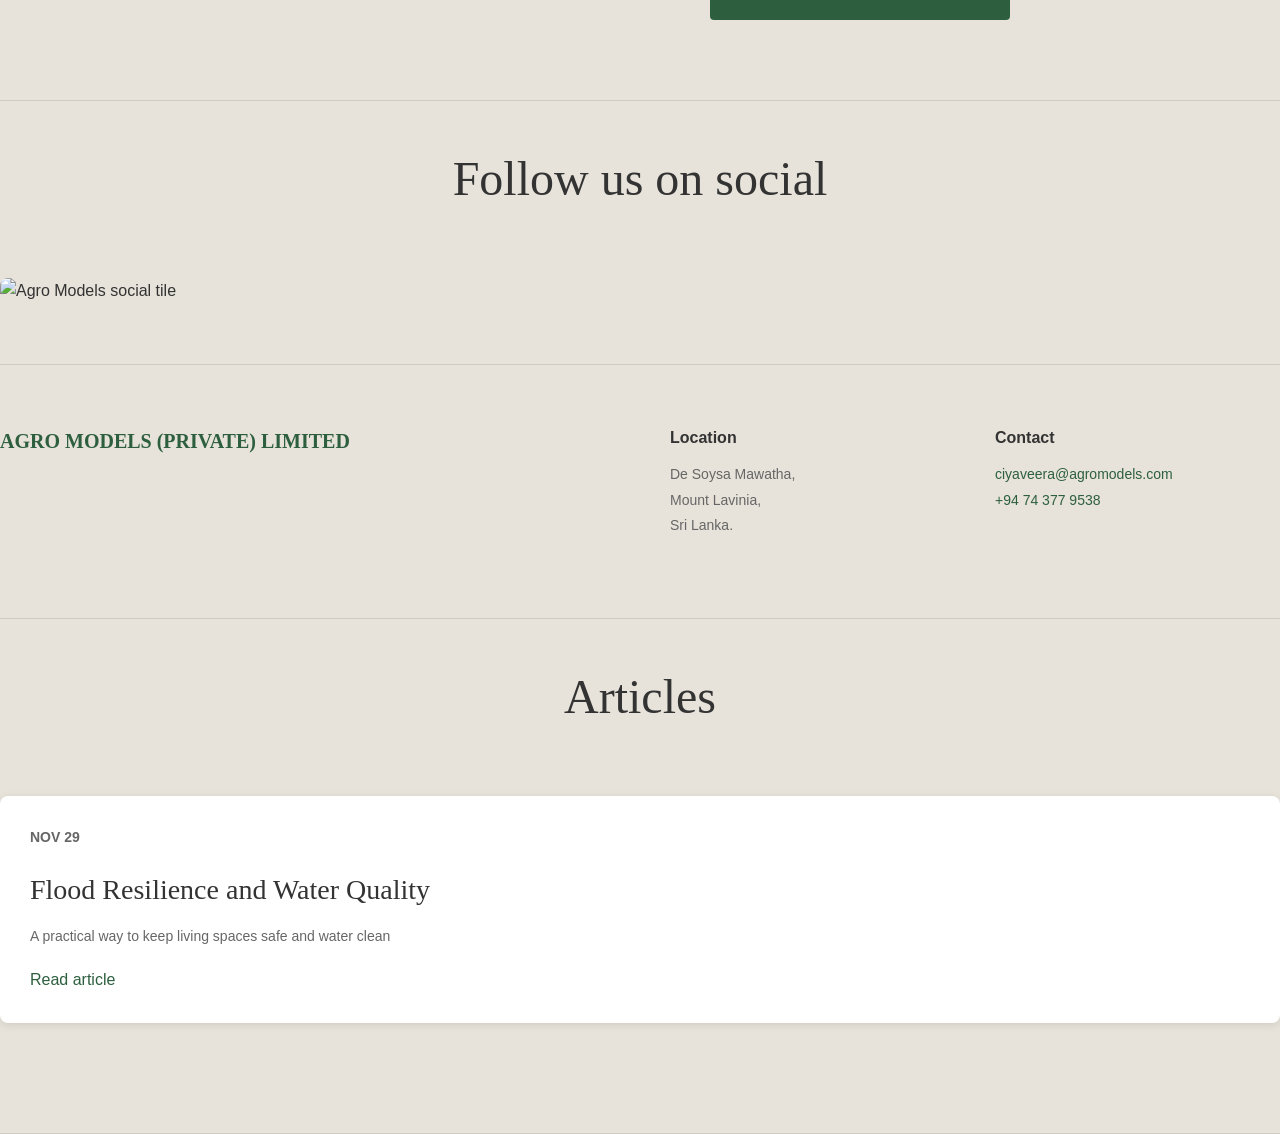
==== commit b76ce600: "Refactor index.html for better structure and content Refactor HTML structure and improve content org" ====
--- a/index.html
+++ b/index.html
@@ -16,7 +16,7 @@
 <body>
   <!-- Top bar -->
   <header class="topbar">
-    <div class="wrap topbar__inner">
+    <div class="topbar__inner">
       <a class="brand" href="#home" aria-label="Agro Models Home">
         <img class="brand__logo" src="assets/logo.png" alt="Agro Models logo">
       </a>
@@ -29,20 +29,20 @@
       </button>
 
       <nav id="siteNav" class="nav">
+        <a class="nav__link" href="#home">
+          <span class="nav__dot" aria-hidden="true"></span> Home
+        </a>
+        <a class="nav__link" href="#services">
+          <span class="nav__dot" aria-hidden="true"></span> Services
+        </a>
+        <a class="nav__link" href="#about">
+          <span class="nav__dot" aria-hidden="true"></span> About
+        </a>
         <a class="nav__link" href="#articles">
           <span class="nav__dot" aria-hidden="true"></span> Articles
         </a>
-        <a class="nav__link" href="#home">
-          <span class="nav__dot" aria-hidden="true"></span> Home
-        </a>
         <a class="nav__link" href="#contact">
           <span class="nav__dot" aria-hidden="true"></span> Contact
-        </a>
-        <a class="nav__link" href="#services">
-          <span class="nav__dot" aria-hidden="true"></span> Services
-        </a>
-        <a class="nav__link" href="#about">
-          <span class="nav__dot" aria-hidden="true"></span> About
         </a>
       </nav>
     </div>
@@ -51,207 +51,189 @@
   <!-- Hero -->
   <main id="home">
     <section class="hero">
-      <div class="wrap">
-        <div class="heroCard" role="img" aria-label="Agro Models hero image with title">
-          <div class="heroCard__bg"></div>
-          <div class="heroCard__overlay"></div>
-
-          <div class="heroCard__content">
-            <h1 class="heroTitle">Agro Models</h1>
-            <p class="heroSubtitle">
-              Integrating Environmental, Hydrological, and Process System Modeling for<br>
-              Smarter Agriculture and Sustainable Water Treatment
-            </p>
-          </div>
-        </div>
-      </div>
-    </section>
-
-    <!-- About text block (long paragraph style like your screenshot) -->
+      <div class="heroCard">
+        <div class="heroCard__content">
+          <h1 class="heroTitle">Agro Models</h1>
+          <p class="heroSubtitle">
+            Integrating Environmental, Hydrological, and Process System Modeling for Smarter Agriculture and Sustainable Water Treatment
+          </p>
+        </div>
+      </div>
+    </section>
+
+    <!-- About text block -->
     <section class="section">
-      <div class="wrap">
-        <div class="prose">
-          <p>
-            Agro Models (Private) Limited is dedicated to advancing sustainable development through the power of modeling and simulation.
-            We develop mechanistic, hybrid and data-driven models that bridge agriculture, water treatment, and environmental systems into one integrated framework.
-          </p>
-
-          <p>
-            Our work begins with smart and precision agriculture, optimizing nutrient management, irrigation efficiency, and crop performance.
-            Beyond the field, we extend this modeling approach to water and wastewater treatment processes, ensuring that treated water meets environmental standards while maintaining cost and operational efficiency.
-          </p>
-
-          <p>
-            What distinguishes Agro Models (Private) Limited is its systems-level perspective.
-            Our models do not stop at plant roots or treatment plant outlets; they trace how human interventions ripple across rivers, aquifers, and soils, linking agricultural productivity with water security and environmental health.
-            By coupling these domains, we aim to create a comprehensive, physically based modeling framework that can also integrate data analytics and AI where appropriate, enhancing prediction, adaptability, and decision-making for clients across sectors.
-          </p>
-        </div>
+      <div class="prose">
+        <p>
+          Agro Models (Private) Limited is dedicated to advancing sustainable development through the power of modeling and simulation. We develop mechanistic, hybrid and data-driven models that bridge agriculture, water treatment, and environmental systems into one integrated framework.
+        </p>
+
+        <p>
+          Our work begins with smart and precision agriculture, optimizing nutrient management, irrigation efficiency, and crop performance. Beyond the field, we extend this modeling approach to water and wastewater treatment processes, ensuring that treated water meets environmental standards while maintaining cost and operational efficiency.
+        </p>
+
+        <p>
+          What distinguishes Agro Models (Private) Limited is its systems-level perspective. Our models do not stop at plant roots or treatment plant outlets; they trace how human interventions ripple across rivers, aquifers, and soils, linking agricultural productivity with water security and environmental health. By coupling these domains, we aim to create a comprehensive, physically based modeling framework that can also integrate data analytics and AI where appropriate, enhancing prediction, adaptability, and decision-making for clients across sectors.
+        </p>
       </div>
     </section>
 
     <!-- Services -->
     <section id="services" class="section section--tightTop">
-      <div class="wrap">
-        <h2 class="sectionTitle">Our Services</h2>
-
-        <div class="services">
-          <article class="serviceCard">
-            <img class="serviceCard__img" src="assets/Agriculture_webpage.png" alt="Agricultural models">
-            <h3 class="serviceCard__title"><a href="#contact">Agricultural Models</a></h3>
-          </article>
-
-          <article class="serviceCard">
-            <img class="serviceCard__img" src="assets/hydrology.png" alt="Water resource models">
-            <h3 class="serviceCard__title"><a href="#contact">Water Resource Models</a></h3>
-          </article>
-
-          <article class="serviceCard">
-            <img class="serviceCard__img" src="assets/water treatment.png" alt="Water treatment models">
-            <h3 class="serviceCard__title"><a href="#contact">Water treatment models</a></h3>
-          </article>
-        </div>
-      </div>
-    </section>
-
-    <!-- Schedule a meeting (two column) -->
+      <h2 class="sectionTitle">Our Services</h2>
+
+      <div class="services">
+        <article class="serviceCard">
+          <img class="serviceCard__img" src="assets/Agriculture_webpage.png" alt="Agricultural models">
+          <h3 class="serviceCard__title"><a href="#contact">Agricultural Models</a></h3>
+        </article>
+
+        <article class="serviceCard">
+          <img class="serviceCard__img" src="assets/hydrology.png" alt="Water resource models">
+          <h3 class="serviceCard__title"><a href="#contact">Water Resource Models</a></h3>
+        </article>
+
+        <article class="serviceCard">
+          <img class="serviceCard__img" src="assets/water treatment.png" alt="Water treatment models">
+          <h3 class="serviceCard__title"><a href="#contact">Water treatment models</a></h3>
+        </article>
+      </div>
+    </section>
+
+    <!-- Schedule a meeting -->
     <section id="contact" class="section">
-      <div class="wrap">
-        <div class="twoCol">
-          <div class="twoCol__left">
-            <h2 class="bigTitle">Schedule a meeting</h2>
-
-            <p class="lead">
-              Let us know your name, contact email and the company you represent. We will get in touch with you and schedule the meeting.
-              Let us have an initial meeting, virtually, to discuss how our models can be tailored to your needs.
-              We have the expertise to tailor and develop models to requirement.
-            </p>
-
-            <div class="logoLarge">
-              <img src="assets/logo.png" alt="Agro Models logo">
-            </div>
-          </div>
-
-          <div class="twoCol__right">
-            <form class="form" action="https://formspree.io/f/yourFormId" method="POST">
-              <div class="formRow formRow--two">
-                <div class="field">
-                  <label for="firstName">First Name <span class="req">(required)</span></label>
-                  <input id="firstName" name="firstName" type="text" required />
-                </div>
-
-                <div class="field">
-                  <label for="lastName">Last Name <span class="req">(required)</span></label>
-                  <input id="lastName" name="lastName" type="text" required />
-                </div>
-              </div>
-
-              <div class="field">
-                <label for="email">Email <span class="req">(required)</span></label>
-                <input id="email" name="email" type="email" required />
-              </div>
-
-              <label class="checkbox">
-                <input type="checkbox" name="updates" value="yes">
-                <span>Sign up for news and updates</span>
-              </label>
-
-              <div class="field">
-                <label for="whatsapp">WhatsApp Number</label>
-                <input id="whatsapp" name="whatsapp" type="tel" />
-              </div>
-
-              <div class="field">
-                <label for="company">Company Name <span class="req">(required)</span></label>
-                <input id="company" name="company" type="text" required />
-              </div>
-
-              <div class="field">
-                <label for="message">Message</label>
-                <textarea id="message" name="message" rows="5"></textarea>
-              </div>
-
-              <div class="field">
-                <label for="date">Date</label>
-                <div class="help">Let us know a date convenient to you for the meeting</div>
-                <input id="date" name="date" type="date" />
-              </div>
-
-              <button class="btn" type="submit">Submit</button>
-
-              <p class="formNote">
-                To receive submissions by email, replace <code>yourFormId</code> with your Formspree form id, or switch to Netlify Forms.
-              </p>
-            </form>
-          </div>
-        </div>
-      </div>
-    </section>
-
-    <!-- About CTA like screenshot -->
-    <section id="about" class="section">
-      <div class="wrap">
-        <div class="aboutRow">
-          <div class="aboutRow__logo">
+      <div class="twoCol">
+        <div class="twoCol__left">
+          <h2 class="bigTitle">Schedule a meeting</h2>
+
+          <p class="lead">
+            Let us know your name, contact email and the company you represent. We will get in touch with you and schedule the meeting. Let us have an initial meeting, virtually, to discuss how our models can be tailored to your needs. We have the expertise to tailor and develop models to requirement.
+          </p>
+
+          <div class="logoLarge">
             <img src="assets/logo.png" alt="Agro Models logo">
           </div>
-
-          <div class="aboutRow__text">
-            <h2 class="sectionTitle sectionTitle--left">About<br>our company</h2>
-            <p class="smallLead">
-              …At its heart, Agro Models is about integration: of science and society, of mathematics and environmental care, of local expertise and global application.
-              Our mission is to build models that don't just simulate systems, but transform how they are understood, managed, and sustained.
+        </div>
+
+        <div class="twoCol__right">
+          <form class="form" action="https://formspree.io/f/yourFormId" method="POST">
+            <div class="formRow formRow--two">
+              <div class="field">
+                <label for="firstName">First Name <span class="req">(required)</span></label>
+                <input id="firstName" name="firstName" type="text" required />
+              </div>
+
+              <div class="field">
+                <label for="lastName">Last Name <span class="req">(required)</span></label>
+                <input id="lastName" name="lastName" type="text" required />
+              </div>
+            </div>
+
+            <div class="field">
+              <label for="email">Email <span class="req">(required)</span></label>
+              <input id="email" name="email" type="email" required />
+            </div>
+
+            <label class="checkbox">
+              <input type="checkbox" name="updates" value="yes">
+              <span>Sign up for news and updates</span>
+            </label>
+
+            <div class="field">
+              <label for="whatsapp">WhatsApp Number</label>
+              <input id="whatsapp" name="whatsapp" type="tel" />
+            </div>
+
+            <div class="field">
+              <label for="company">Company Name <span class="req">(required)</span></label>
+              <input id="company" name="company" type="text" required />
+            </div>
+
+            <div class="field">
+              <label for="message">Message</label>
+              <textarea id="message" name="message" rows="5"></textarea>
+            </div>
+
+            <div class="field">
+              <label for="date">Date</label>
+              <div class="help">Let us know a date convenient to you for the meeting</div>
+              <input id="date" name="date" type="date" />
+            </div>
+
+            <button class="btn" type="submit">Submit</button>
+
+            <p class="formNote">
+              To receive submissions by email, replace <code>yourFormId</code> with your Formspree form id, or switch to Netlify Forms.
             </p>
-
-            <a class="btn btn--wide" href="#contact">Learn more</a>
-          </div>
+          </form>
+        </div>
+      </div>
+    </section>
+
+    <!-- About CTA -->
+    <section id="about" class="section">
+      <div class="aboutRow">
+        <div class="aboutRow__logo">
+          <img src="assets/logo.png" alt="Agro Models logo">
+        </div>
+
+        <div class="aboutRow__text">
+          <h2 class="sectionTitle sectionTitle--left">About our company</h2>
+          <p class="smallLead">
+            At its heart, Agro Models is about integration: of science and society, of mathematics and environmental care, of local expertise and global application. Our mission is to build models that don't just simulate systems, but transform how they are understood, managed, and sustained.
+          </p>
+
+          <a class="btn btn--wide" href="#contact">Learn more</a>
         </div>
       </div>
     </section>
 
     <!-- Social + Footer -->
     <section class="section section--tightTop">
-      <div class="wrap">
-        <h2 class="sectionTitle">Follow us on social</h2>
-
-        <div class="socialTile">
-          <img src="assets/social-tile.jpg" alt="Agro Models social tile">
-        </div>
-
-        <footer class="footer">
-          <div class="footer__left">
-            <div class="footer__brand">AGRO MODELS (PRIVATE) LIMITED</div>
+      <h2 class="sectionTitle">Follow us on social</h2>
+
+      <div class="socialTile">
+        <img src="assets/social-tile.jpg" alt="Agro Models social tile">
+      </div>
+
+      <footer class="footer">
+        <div class="footer__left">
+          <div class="footer__brand">AGRO MODELS (PRIVATE) LIMITED</div>
+        </div>
+
+        <div class="footer__right">
+          <div class="footerCol">
+            <div class="footerCol__title">Location</div>
+            <div class="footerCol__text">
+              De Soysa Mawatha,<br>
+              Mount Lavinia,<br>
+              Sri Lanka.
+            </div>
           </div>
 
-          <div class="footer__right">
-            <div class="footerCol">
-              <div class="footerCol__title">Location</div>
-              <div class="footerCol__text">
-                De Soysa Mawatha,<br>
-                Mount Lavinia,<br>
-                Sri Lanka.
-              </div>
-            </div>
-
-            <div class="footerCol">
-              <div class="footerCol__title">Contact</div>
-              <div class="footerCol__text">
-                <a href="mailto:ciyaveera@agromodels.com">ciyaveera@agromodels.com</a><br>
-                <a href="tel:+94743779538">+94 74 377 9538</a>
-              </div>
+          <div class="footerCol">
+            <div class="footerCol__title">Contact</div>
+            <div class="footerCol__text">
+              <a href="mailto:ciyaveera@agromodels.com">ciyaveera@agromodels.com</a><br>
+              <a href="tel:+94743779538">+94 74 377 9538</a>
             </div>
           </div>
-        </footer>
-      </div>
-    </section>
-
-    <!-- Articles placeholder -->
+        </div>
+      </footer>
+    </section>
+
+    <!-- Articles -->
     <section id="articles" class="section section--tightTop">
-      <div class="wrap">
-        <h2 class="sectionTitle">Articles</h2>
-        <article class="article-card">
-          <p class="article-date">Nov 29</p>
-          <h3>Flood Resilience and Water Quality</h3>
-          <p>A practical way to keep living spaces safe and water clean</p>
-          <a href="flood-resilience-
-
+      <h2 class="sectionTitle">Articles</h2>
+      <article class="article-card">
+        <p class="article-date">Nov 29</p>
+        <h3>Flood Resilience and Water Quality</h3>
+        <p>A practical way to keep living spaces safe and water clean</p>
+        <a href="flood-resilience-and-water-quality.html">Read article</a>
+      </article>
+    </section>
+  </main>
+
+  <script src="assets/js/main.js"></script>
+</body>
+</html>
--- a/assets/css/styles.css
+++ b/assets/css/styles.css
@@ -1,4 +1,631 @@
+* {
+  margin: 0;
+  padding: 0;
+  box-sizing: border-box;
+}
+
 body {
   background: #e7e3da;
-  font-family: serif;
-}
+  font-family: 'Inter', sans-serif;
+  line-height: 1.6;
+  color: #333;
+}
+
+/* Wrapper and Layout */
+.wrap {
+  max-width: 1200px;
+  margin: 0 auto;
+  padding: 0 40px;
+}
+
+@media (max-width: 768px) {
+  .wrap {
+    padding: 0 20px;
+  }
+}
+
+/* Header/Topbar */
+.topbar {
+  background: white;
+  padding: 20px 0;
+  position: sticky;
+  top: 0;
+  z-index: 100;
+  box-shadow: 0 2px 4px rgba(0,0,0,0.1);
+}
+
+.topbar__inner {
+  display: flex;
+  justify-content: space-between;
+  align-items: center;
+}
+
+.brand {
+  text-decoration: none;
+}
+
+.brand__logo {
+  height: 50px;
+  width: auto;
+  display: block;
+}
+
+/* Navigation */
+.nav {
+  display: flex;
+  gap: 40px;
+  list-style: none;
+}
+
+.nav__link {
+  text-decoration: none;
+  color: #333;
+  display: flex;
+  align-items: center;
+  gap: 8px;
+  font-weight: 500;
+  transition: color 0.3s;
+}
+
+.nav__link:hover {
+  color: #2d5f3f;
+}
+
+.nav__dot {
+  width: 8px;
+  height: 8px;
+  background: #2d5f3f;
+  border-radius: 50%;
+  display: inline-block;
+}
+
+.navToggle {
+  display: none;
+  flex-direction: column;
+  background: none;
+  border: none;
+  cursor: pointer;
+}
+
+.navToggle__line {
+  width: 25px;
+  height: 3px;
+  background: #333;
+  margin: 5px 0;
+  transition: 0.3s;
+}
+
+@media (max-width: 768px) {
+  .nav {
+    display: none;
+    flex-direction: column;
+    gap: 20px;
+    position: absolute;
+    top: 70px;
+    left: 0;
+    right: 0;
+    background: white;
+    padding: 20px;
+    box-shadow: 0 4px 6px rgba(0,0,0,0.1);
+  }
+
+  .navToggle {
+    display: flex;
+  }
+}
+
+/* Hero Section */
+.hero {
+  padding: 80px 0;
+  text-align: center;
+}
+
+.heroCard {
+  position: relative;
+  background: linear-gradient(135deg, #2d5f3f 0%, #4a9d6f 100%);
+  padding: 100px 40px;
+  border-radius: 12px;
+  color: white;
+  min-height: 400px;
+  display: flex;
+  align-items: center;
+  justify-content: center;
+}
+
+.heroCard__content {
+  position: relative;
+  z-index: 2;
+}
+
+.heroTitle {
+  font-family: 'Cormorant Garamond', serif;
+  font-size: 64px;
+  font-weight: 600;
+  margin-bottom: 20px;
+  line-height: 1.2;
+}
+
+.heroSubtitle {
+  font-size: 18px;
+  font-weight: 300;
+  line-height: 1.6;
+  max-width: 600px;
+  margin: 0 auto;
+}
+
+@media (max-width: 768px) {
+  .heroCard {
+    padding: 60px 30px;
+    min-height: 300px;
+  }
+
+  .heroTitle {
+    font-size: 42px;
+  }
+
+  .heroSubtitle {
+    font-size: 16px;
+  }
+}
+
+/* Sections */
+.section {
+  padding: 80px 0;
+  border-bottom: 1px solid rgba(0,0,0,0.1);
+}
+
+.section--tightTop {
+  padding-top: 40px;
+}
+
+.sectionTitle {
+  font-family: 'Cormorant Garamond', serif;
+  font-size: 48px;
+  font-weight: 500;
+  margin-bottom: 60px;
+  text-align: center;
+}
+
+.sectionTitle--left {
+  text-align: left;
+  font-size: 42px;
+  line-height: 1.3;
+}
+
+@media (max-width: 768px) {
+  .section {
+    padding: 50px 0;
+  }
+
+  .sectionTitle {
+    font-size: 32px;
+    margin-bottom: 40px;
+  }
+
+  .sectionTitle--left {
+    font-size: 28px;
+  }
+}
+
+/* Prose */
+.prose {
+  max-width: 800px;
+  margin: 0 auto;
+  line-height: 1.8;
+  font-size: 16px;
+}
+
+.prose p {
+  margin-bottom: 24px;
+  text-align: justify;
+}
+
+/* Services Grid */
+.services {
+  display: grid;
+  grid-template-columns: repeat(auto-fit, minmax(300px, 1fr));
+  gap: 40px;
+  margin-top: 60px;
+}
+
+.serviceCard {
+  background: white;
+  border-radius: 8px;
+  overflow: hidden;
+  box-shadow: 0 4px 6px rgba(0,0,0,0.1);
+  transition: transform 0.3s, box-shadow 0.3s;
+  cursor: pointer;
+}
+
+.serviceCard:hover {
+  transform: translateY(-8px);
+  box-shadow: 0 8px 16px rgba(0,0,0,0.15);
+}
+
+.serviceCard__img {
+  width: 100%;
+  height: 250px;
+  object-fit: cover;
+  display: block;
+}
+
+.serviceCard__title {
+  padding: 24px;
+  font-family: 'Cormorant Garamond', serif;
+  font-size: 24px;
+  font-weight: 500;
+  margin: 0;
+}
+
+.serviceCard__title a {
+  text-decoration: none;
+  color: #333;
+  transition: color 0.3s;
+}
+
+.serviceCard__title a:hover {
+  color: #2d5f3f;
+}
+
+@media (max-width: 768px) {
+  .services {
+    grid-template-columns: 1fr;
+    gap: 30px;
+  }
+
+  .serviceCard__img {
+    height: 200px;
+  }
+}
+
+/* Two Column Layout */
+.twoCol {
+  display: grid;
+  grid-template-columns: 1fr 1fr;
+  gap: 80px;
+  align-items: start;
+}
+
+.twoCol__left {
+  padding-right: 40px;
+}
+
+.twoCol__right {
+  padding-left: 40px;
+}
+
+@media (max-width: 968px) {
+  .twoCol {
+    grid-template-columns: 1fr;
+    gap: 60px;
+  }
+
+  .twoCol__left,
+  .twoCol__right {
+    padding: 0;
+  }
+}
+
+/* Typography */
+.bigTitle {
+  font-family: 'Cormorant Garamond', serif;
+  font-size: 42px;
+  font-weight: 500;
+  margin-bottom: 30px;
+  line-height: 1.2;
+}
+
+.lead {
+  font-size: 18px;
+  line-height: 1.8;
+  margin-bottom: 40px;
+  color: #555;
+}
+
+.smallLead {
+  font-size: 16px;
+  line-height: 1.8;
+  margin-bottom: 30px;
+  color: #666;
+}
+
+/* Logo Large */
+.logoLarge {
+  margin: 40px 0;
+}
+
+.logoLarge img {
+  max-width: 200px;
+  height: auto;
+  display: block;
+}
+
+/* Forms */
+.form {
+  display: flex;
+  flex-direction: column;
+  gap: 24px;
+}
+
+.formRow {
+  display: grid;
+  grid-template-columns: 1fr;
+  gap: 24px;
+}
+
+.formRow--two {
+  grid-template-columns: 1fr 1fr;
+}
+
+@media (max-width: 768px) {
+  .formRow--two {
+    grid-template-columns: 1fr;
+  }
+}
+
+.field {
+  display: flex;
+  flex-direction: column;
+  gap: 8px;
+}
+
+.field label {
+  font-weight: 500;
+  font-size: 14px;
+  color: #333;
+}
+
+.field input,
+.field textarea {
+  padding: 12px;
+  border: 1px solid #ddd;
+  border-radius: 4px;
+  font-family: inherit;
+  font-size: 14px;
+  transition: border-color 0.3s;
+}
+
+.field input:focus,
+.field textarea:focus {
+  outline: none;
+  border-color: #2d5f3f;
+  box-shadow: 0 0 0 3px rgba(45, 95, 63, 0.1);
+}
+
+.req {
+  color: #d32f2f;
+  font-size: 12px;
+}
+
+.checkbox {
+  display: flex;
+  align-items: center;
+  gap: 8px;
+  cursor: pointer;
+  font-size: 14px;
+}
+
+.checkbox input {
+  width: 18px;
+  height: 18px;
+  cursor: pointer;
+}
+
+.help {
+  font-size: 12px;
+  color: #999;
+  margin-top: 4px;
+}
+
+.formNote {
+  font-size: 12px;
+  color: #999;
+  margin-top: 12px;
+}
+
+/* Buttons */
+.btn {
+  padding: 14px 32px;
+  background: #2d5f3f;
+  color: white;
+  border: none;
+  border-radius: 4px;
+  font-size: 16px;
+  font-weight: 500;
+  cursor: pointer;
+  transition: background 0.3s, transform 0.2s;
+  text-decoration: none;
+  display: inline-block;
+  text-align: center;
+}
+
+.btn:hover {
+  background: #1e4d31;
+  transform: translateY(-2px);
+}
+
+.btn--wide {
+  width: 100%;
+  max-width: 300px;
+}
+
+@media (max-width: 768px) {
+  .btn--wide {
+    width: 100%;
+    max-width: 100%;
+  }
+}
+
+/* About Row */
+.aboutRow {
+  display: grid;
+  grid-template-columns: 1fr 1fr;
+  gap: 60px;
+  align-items: center;
+}
+
+.aboutRow__logo {
+  display: flex;
+  align-items: center;
+  justify-content: center;
+}
+
+.aboutRow__logo img {
+  max-width: 250px;
+  height: auto;
+  display: block;
+}
+
+.aboutRow__text {
+  padding-left: 40px;
+}
+
+@media (max-width: 968px) {
+  .aboutRow {
+    grid-template-columns: 1fr;
+    gap: 40px;
+  }
+
+  .aboutRow__logo {
+    order: 2;
+  }
+
+  .aboutRow__text {
+    order: 1;
+    padding-left: 0;
+  }
+}
+
+/* Social Tile */
+.socialTile {
+  margin: 60px 0;
+  border-radius: 8px;
+  overflow: hidden;
+}
+
+.socialTile img {
+  width: 100%;
+  height: auto;
+  display: block;
+}
+
+/* Footer */
+.footer {
+  display: grid;
+  grid-template-columns: 1fr 1fr;
+  gap: 60px;
+  padding-top: 60px;
+  border-top: 1px solid rgba(0,0,0,0.1);
+  margin-top: 60px;
+}
+
+.footer__brand {
+  font-family: 'Cormorant Garamond', serif;
+  font-size: 20px;
+  font-weight: 600;
+  color: #2d5f3f;
+}
+
+.footer__right {
+  display: grid;
+  grid-template-columns: 1fr 1fr;
+  gap: 40px;
+}
+
+.footerCol__title {
+  font-weight: 600;
+  margin-bottom: 12px;
+  color: #333;
+}
+
+.footerCol__text {
+  font-size: 14px;
+  line-height: 1.8;
+  color: #666;
+}
+
+.footerCol__text a {
+  color: #2d5f3f;
+  text-decoration: none;
+  transition: opacity 0.3s;
+}
+
+.footerCol__text a:hover {
+  opacity: 0.7;
+}
+
+@media (max-width: 768px) {
+  .footer {
+    grid-template-columns: 1fr;
+    gap: 40px;
+  }
+
+  .footer__right {
+    grid-template-columns: 1fr;
+  }
+}
+
+/* Article Card */
+.article-card {
+  background: white;
+  padding: 30px;
+  border-radius: 8px;
+  box-shadow: 0 2px 8px rgba(0,0,0,0.1);
+  margin-bottom: 30px;
+}
+
+.article-date {
+  font-size: 12px;
+  color: #999;
+  margin-bottom: 10px;
+  text-transform: uppercase;
+  font-weight: 600;
+}
+
+.article-card h3 {
+  font-family: 'Cormorant Garamond', serif;
+  font-size: 28px;
+  font-weight: 500;
+  margin-bottom: 12px;
+  color: #333;
+}
+
+.article-card p {
+  font-size: 14px;
+  color: #666;
+  margin-bottom: 20px;
+  line-height: 1.6;
+}
+
+.article-card a {
+  color: #2d5f3f;
+  text-decoration: none;
+  font-weight: 500;
+  transition: opacity 0.3s;
+}
+
+.article-card a:hover {
+  opacity: 0.7;
+}
+
+/* Accessibility */
+.srOnly {
+  position: absolute;
+  width: 1px;
+  height: 1px;
+  padding: 0;
+  margin: -1px;
+  overflow: hidden;
+  clip: rect(0, 0, 0, 0);
+  white-space: nowrap;
+  border-width: 0;
+}
+
+/* Utility */
+code {
+  background: #f0f0f0;
+  padding: 2px 6px;
+  border-radius: 3px;
+  font-size: 12px;
+  font-family: 'Courier New', monospace;
+}
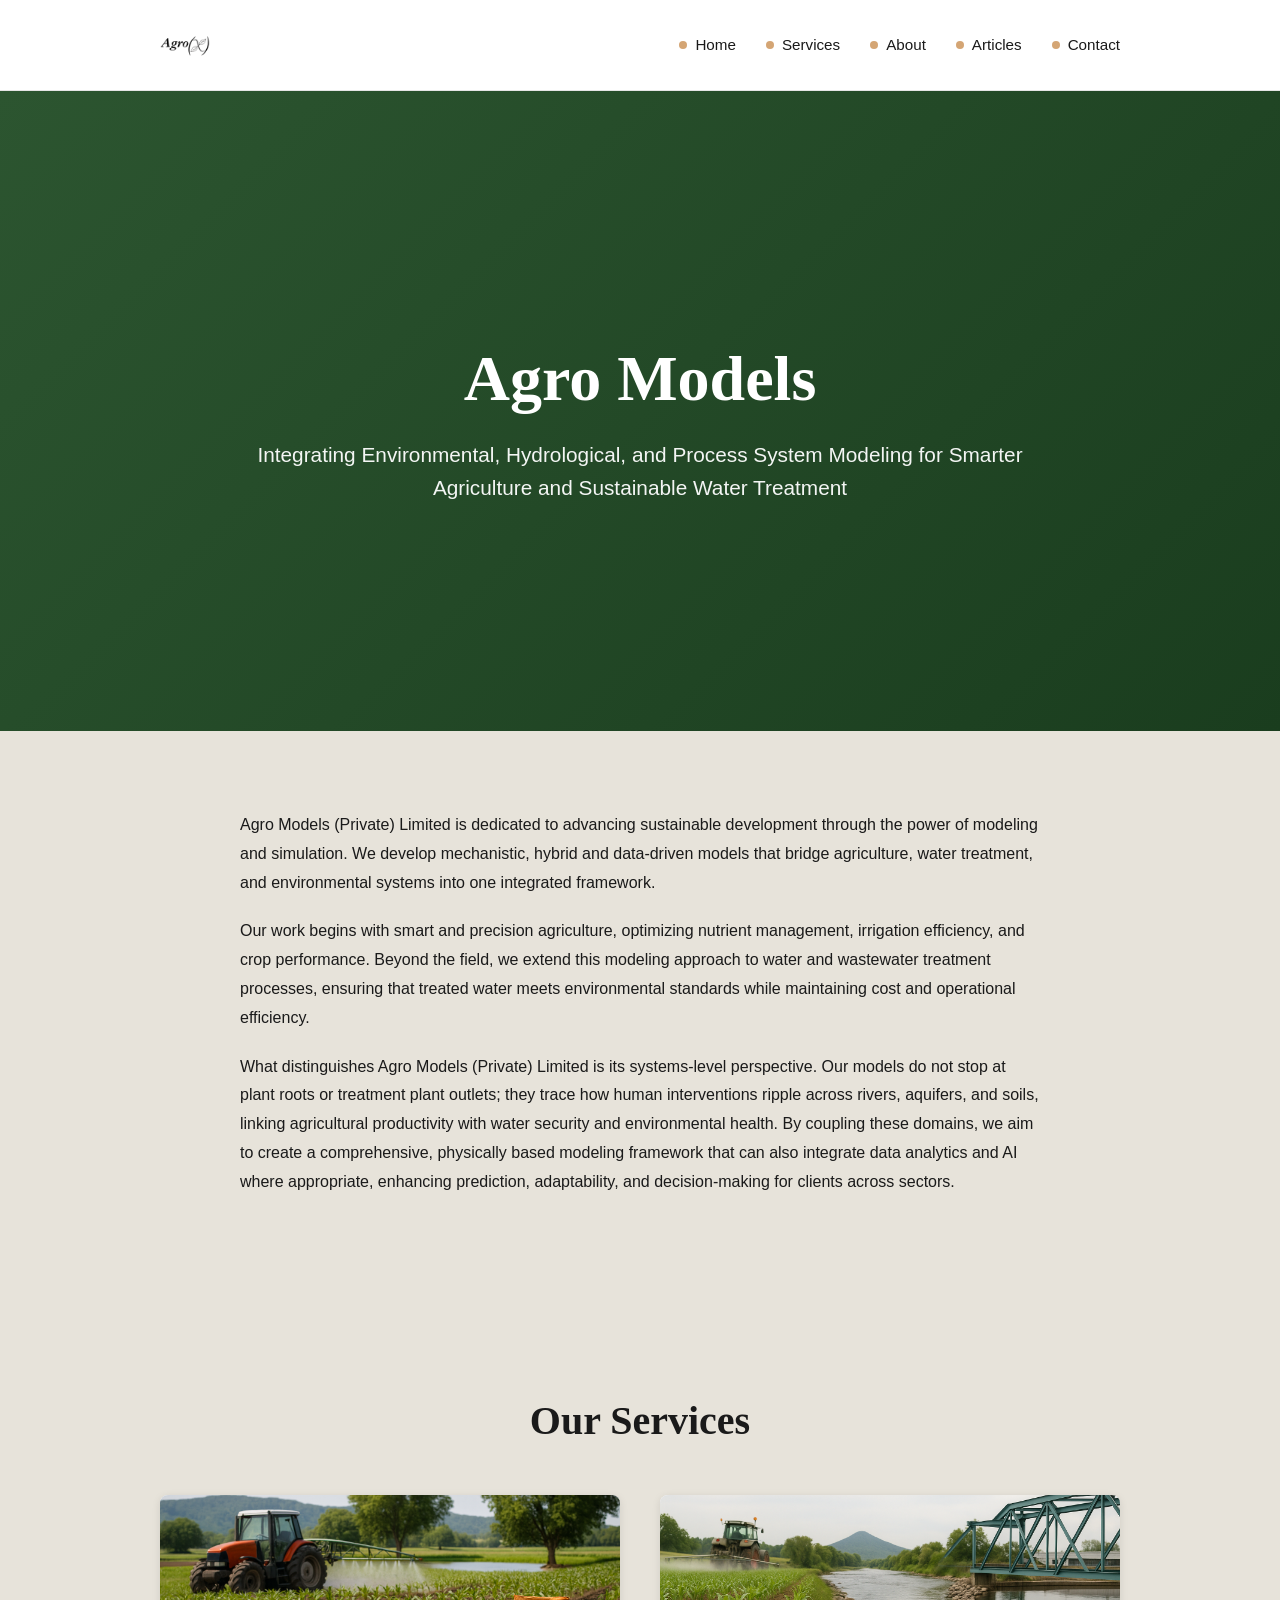
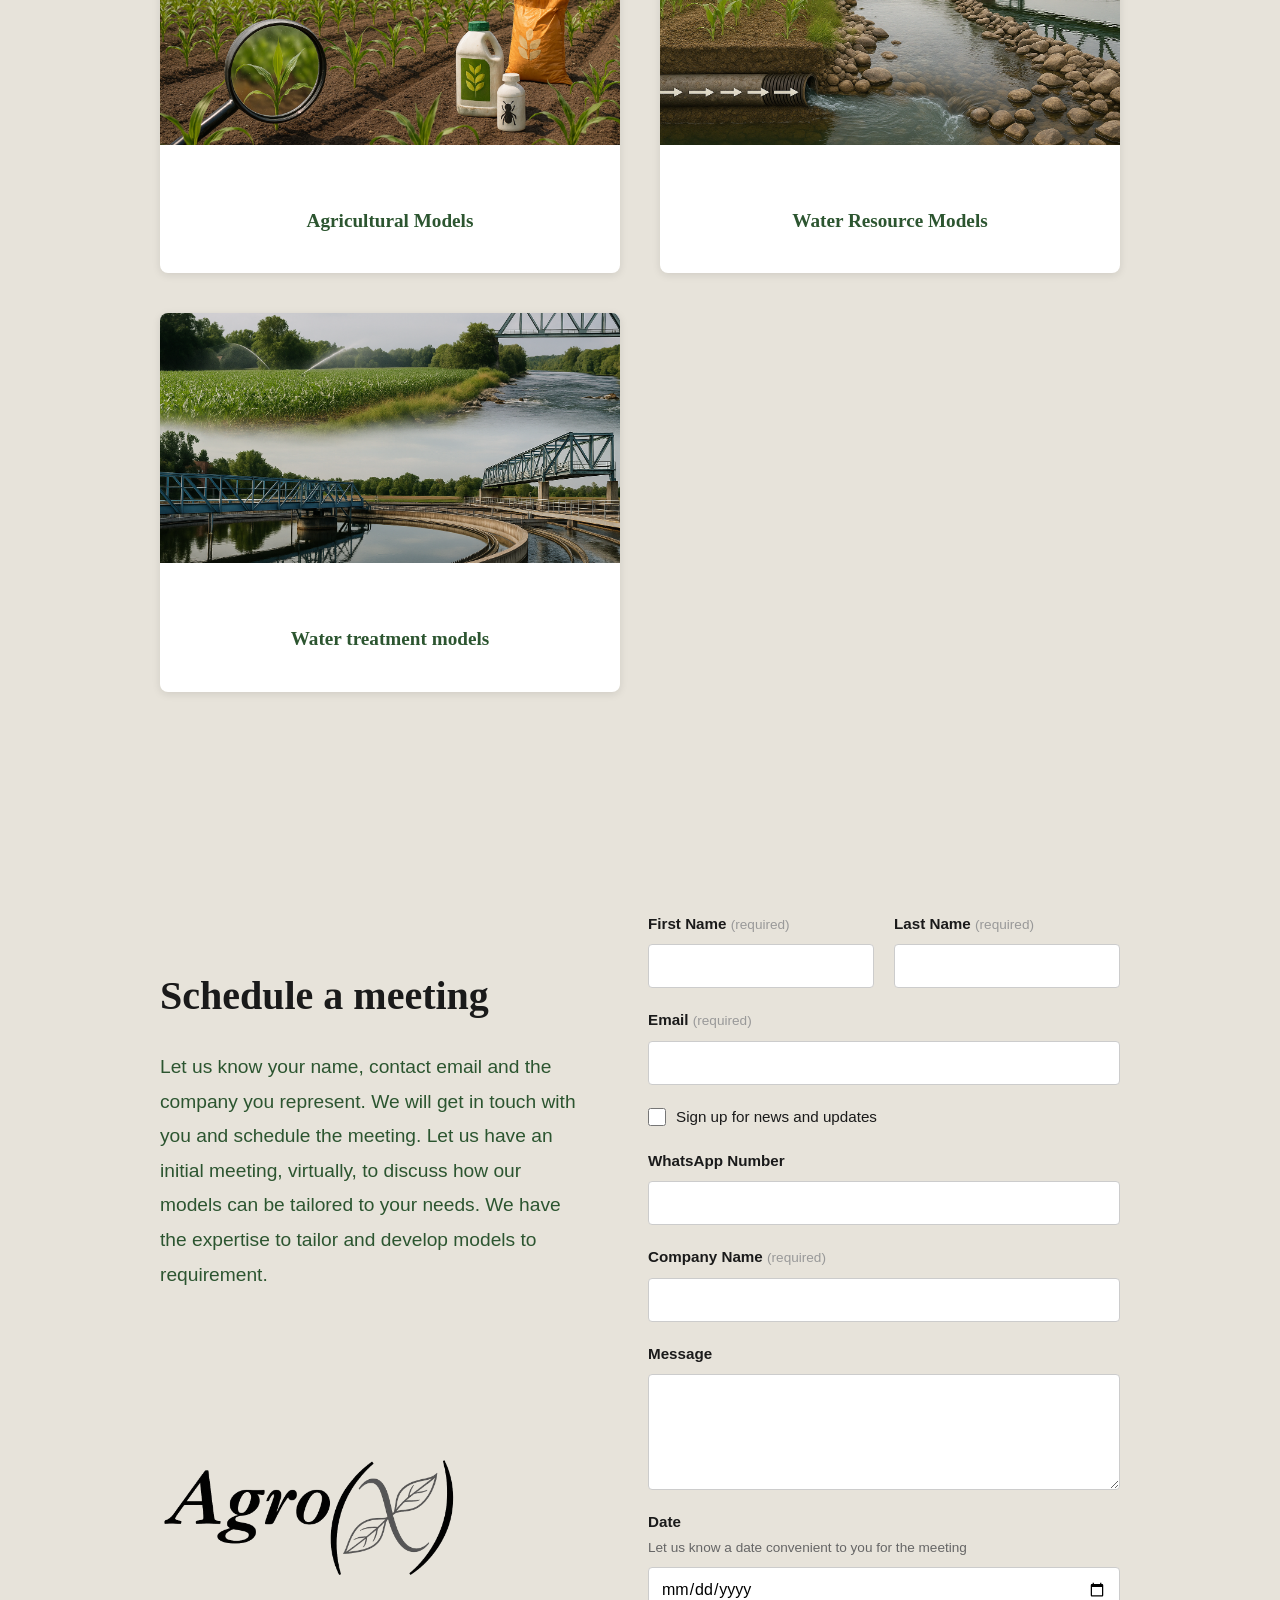
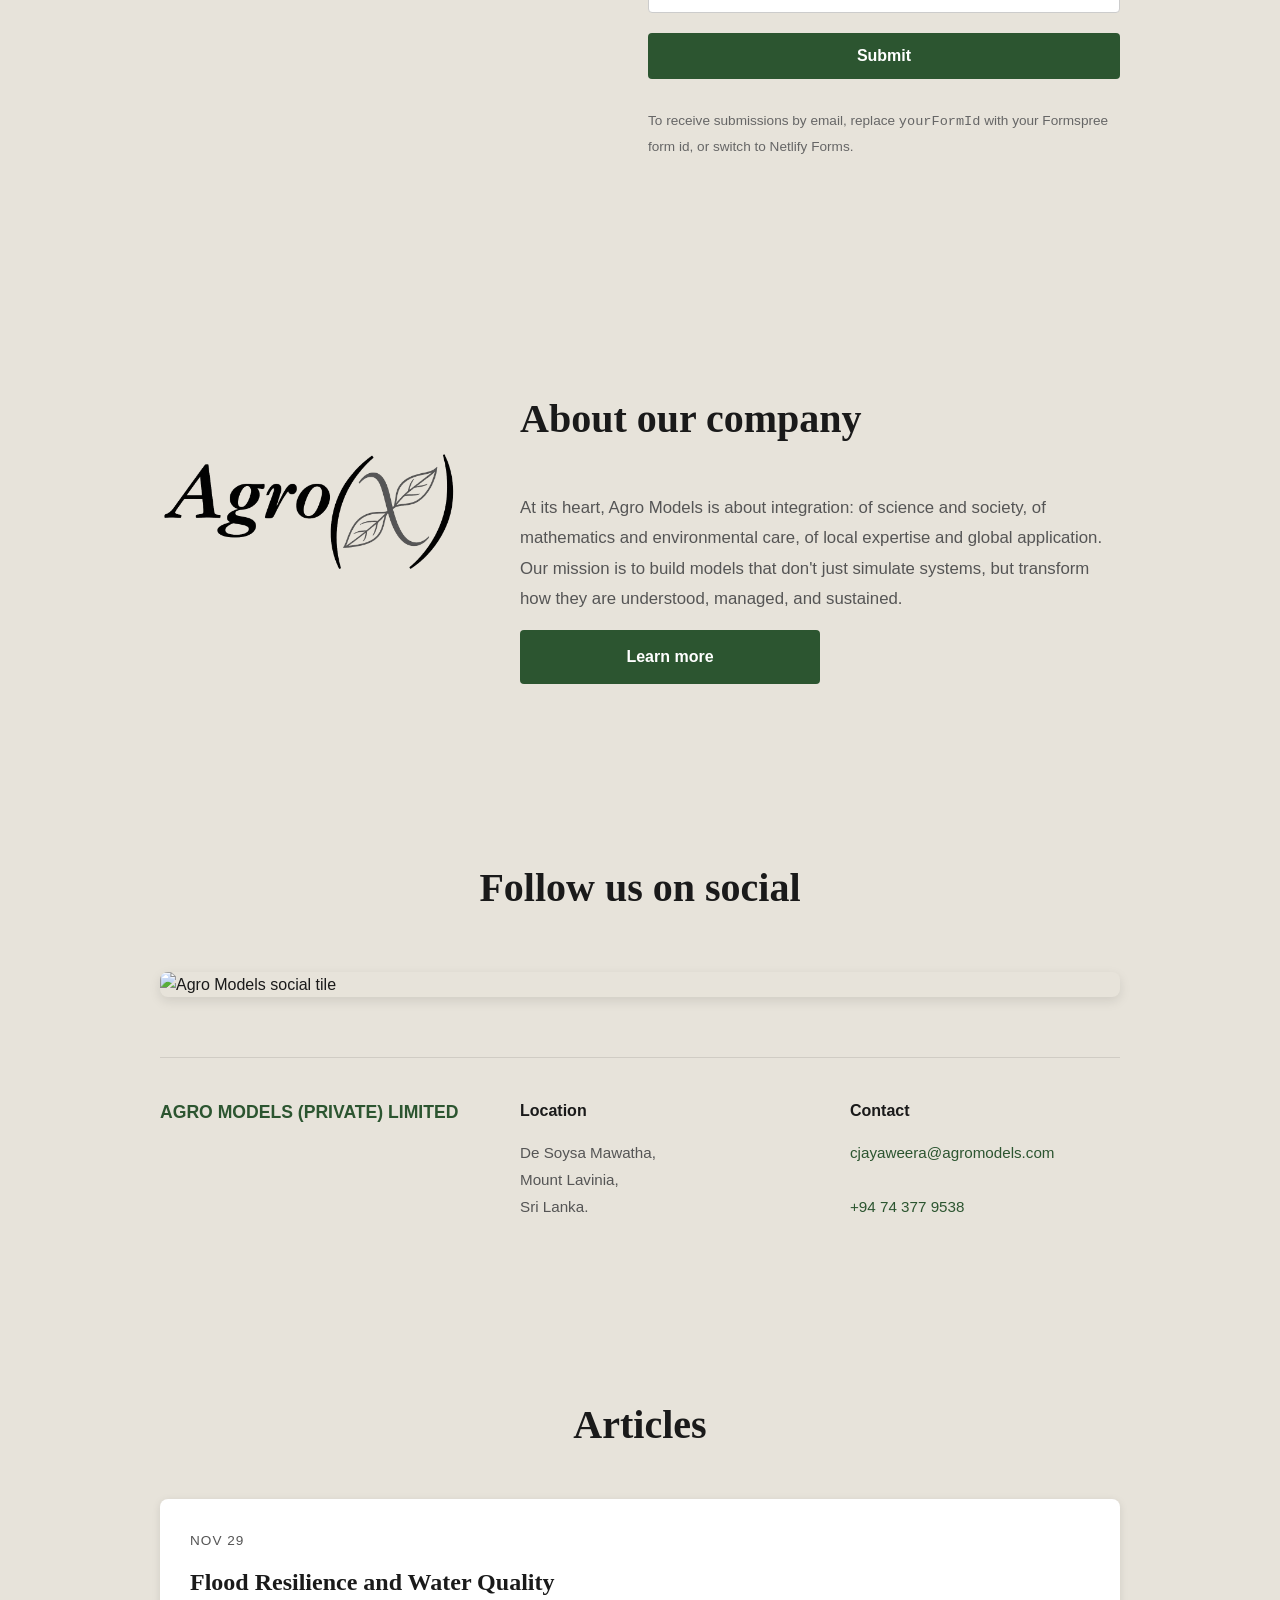
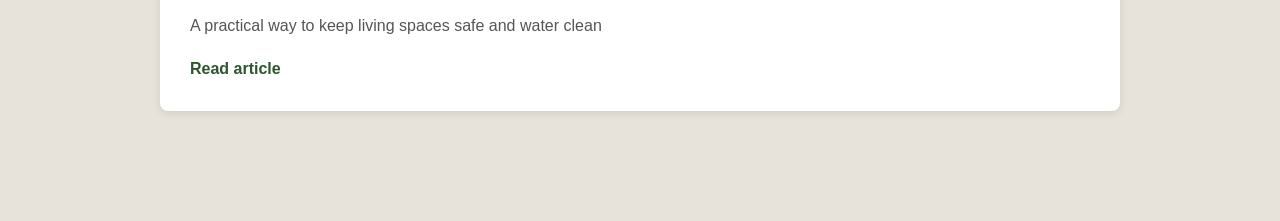
==== commit 1fb69a2d: "Update index.html" ====
--- a/index.html
+++ b/index.html
@@ -214,7 +214,7 @@
           <div class="footerCol">
             <div class="footerCol__title">Contact</div>
             <div class="footerCol__text">
-              <a href="mailto:ciyaveera@agromodels.com">ciyaveera@agromodels.com</a><br>
+              <a href="mailto:ciyaveera@agromodels.com">cjayaweera@agromodels.com</a><br>
               <a href="tel:+94743779538">+94 74 377 9538</a>
             </div>
           </div>
--- a/assets/css/styles.css
+++ b/assets/css/styles.css
@@ -1,223 +1,255 @@
+:root {
+  --color-bg: #e7e3da;
+  --color-text: #1a1a1a;
+  --color-primary: #2c5530;
+  --color-accent: #d4a574;
+  --max-width: 1000px;
+  --spacing: 24px;
+}
+
 * {
   margin: 0;
   padding: 0;
   box-sizing: border-box;
 }
 
+html {
+  scroll-behavior: smooth;
+}
+
 body {
-  background: #e7e3da;
+  background: var(--color-bg);
+  color: var(--color-text);
   font-family: 'Inter', sans-serif;
   line-height: 1.6;
-  color: #333;
-}
-
-/* Wrapper and Layout */
-.wrap {
-  max-width: 1200px;
-  margin: 0 auto;
-  padding: 0 40px;
-}
-
-@media (max-width: 768px) {
-  .wrap {
-    padding: 0 20px;
-  }
-}
-
-/* Header/Topbar */
+  font-size: 16px;
+}
+
+/* Typography */
+h1, h2, h3, h4, h5, h6 {
+  font-family: 'Cormorant Garamond', serif;
+  font-weight: 600;
+  line-height: 1.2;
+  margin-bottom: 20px;
+  margin-top: 40px;
+}
+
+h1 {
+  font-size: 3.5rem;
+}
+
+h2 {
+  font-size: 2.2rem;
+  margin-top: 60px;
+}
+
+h3 {
+  font-size: 1.5rem;
+  margin-top: 40px;
+}
+
+p {
+  margin-bottom: 16px;
+  font-size: 1rem;
+  line-height: 1.8;
+}
+
+a {
+  color: var(--color-primary);
+  text-decoration: none;
+  transition: all 0.3s ease;
+}
+
+a:hover {
+  color: var(--color-accent);
+  text-decoration: underline;
+}
+
+/* Header */
 .topbar {
   background: white;
-  padding: 20px 0;
+  border-bottom: 1px solid rgba(0, 0, 0, 0.1);
   position: sticky;
   top: 0;
-  z-index: 100;
-  box-shadow: 0 2px 4px rgba(0,0,0,0.1);
+  z-index: 1000;
+  padding: 20px 0;
 }
 
 .topbar__inner {
+  max-width: var(--max-width);
+  margin: 0 auto;
   display: flex;
   justify-content: space-between;
   align-items: center;
+  padding: 0 20px;
 }
 
 .brand {
-  text-decoration: none;
+  display: flex;
+  align-items: center;
+  gap: 10px;
 }
 
 .brand__logo {
   height: 50px;
   width: auto;
-  display: block;
 }
 
 /* Navigation */
 .nav {
   display: flex;
-  gap: 40px;
-  list-style: none;
+  gap: 30px;
+  align-items: center;
 }
 
 .nav__link {
-  text-decoration: none;
-  color: #333;
   display: flex;
   align-items: center;
   gap: 8px;
+  font-size: 0.95rem;
+  color: var(--color-text);
   font-weight: 500;
-  transition: color 0.3s;
+  transition: all 0.3s ease;
 }
 
 .nav__link:hover {
-  color: #2d5f3f;
+  color: var(--color-primary);
 }
 
 .nav__dot {
   width: 8px;
   height: 8px;
-  background: #2d5f3f;
+  background: var(--color-accent);
   border-radius: 50%;
-  display: inline-block;
-}
-
+}
+
+/* Mobile Menu Toggle */
 .navToggle {
   display: none;
   flex-direction: column;
+  gap: 6px;
   background: none;
   border: none;
   cursor: pointer;
+  padding: 8px;
 }
 
 .navToggle__line {
-  width: 25px;
+  width: 24px;
   height: 3px;
-  background: #333;
-  margin: 5px 0;
-  transition: 0.3s;
-}
-
-@media (max-width: 768px) {
-  .nav {
-    display: none;
-    flex-direction: column;
-    gap: 20px;
-    position: absolute;
-    top: 70px;
-    left: 0;
-    right: 0;
-    background: white;
-    padding: 20px;
-    box-shadow: 0 4px 6px rgba(0,0,0,0.1);
-  }
-
-  .navToggle {
-    display: flex;
-  }
-}
-
-/* Hero Section */
+  background: var(--color-text);
+  transition: all 0.3s ease;
+}
+
+/* Main Content */
+main {
+  width: 100%;
+}
+
+.section {
+  padding: 80px 20px;
+  max-width: var(--max-width);
+  margin: 0 auto;
+  width: 100%;
+}
+
+.section--tightTop {
+  padding-top: 40px;
+}
+
+/* Hero */
 .hero {
-  padding: 80px 0;
+  background: linear-gradient(135deg, var(--color-primary) 0%, #1a3d1e 100%);
+  padding: 120px 20px;
   text-align: center;
+  color: white;
 }
 
 .heroCard {
   position: relative;
-  background: linear-gradient(135deg, #2d5f3f 0%, #4a9d6f 100%);
-  padding: 100px 40px;
-  border-radius: 12px;
-  color: white;
-  min-height: 400px;
   display: flex;
   align-items: center;
   justify-content: center;
+  min-height: 400px;
 }
 
 .heroCard__content {
   position: relative;
   z-index: 2;
+  text-align: center;
+  max-width: 800px;
 }
 
 .heroTitle {
-  font-family: 'Cormorant Garamond', serif;
-  font-size: 64px;
-  font-weight: 600;
+  font-size: 4rem;
+  color: white;
   margin-bottom: 20px;
-  line-height: 1.2;
+  font-weight: 600;
 }
 
 .heroSubtitle {
-  font-size: 18px;
-  font-weight: 300;
+  font-size: 1.3rem;
+  color: rgba(255, 255, 255, 0.95);
   line-height: 1.6;
-  max-width: 600px;
-  margin: 0 auto;
-}
-
-@media (max-width: 768px) {
-  .heroCard {
-    padding: 60px 30px;
-    min-height: 300px;
-  }
-
-  .heroTitle {
-    font-size: 42px;
-  }
-
-  .heroSubtitle {
-    font-size: 16px;
-  }
-}
-
-/* Sections */
-.section {
-  padding: 80px 0;
-  border-bottom: 1px solid rgba(0,0,0,0.1);
-}
-
-.section--tightTop {
-  padding-top: 40px;
-}
-
-.sectionTitle {
-  font-family: 'Cormorant Garamond', serif;
-  font-size: 48px;
-  font-weight: 500;
-  margin-bottom: 60px;
-  text-align: center;
-}
-
-.sectionTitle--left {
-  text-align: left;
-  font-size: 42px;
-  line-height: 1.3;
-}
-
-@media (max-width: 768px) {
-  .section {
-    padding: 50px 0;
-  }
-
-  .sectionTitle {
-    font-size: 32px;
-    margin-bottom: 40px;
-  }
-
-  .sectionTitle--left {
-    font-size: 28px;
-  }
-}
-
-/* Prose */
+}
+
+/* Typography Utilities */
 .prose {
   max-width: 800px;
   margin: 0 auto;
+  font-size: 1.05rem;
   line-height: 1.8;
-  font-size: 16px;
 }
 
 .prose p {
-  margin-bottom: 24px;
-  text-align: justify;
+  margin-bottom: 20px;
+}
+
+.prose h2 {
+  margin-top: 60px;
+  margin-bottom: 25px;
+}
+
+.prose h3 {
+  margin-top: 40px;
+  margin-bottom: 20px;
+}
+
+.prose ul, .prose ol {
+  margin: 20px 0 20px 30px;
+  line-height: 1.8;
+}
+
+.prose li {
+  margin-bottom: 12px;
+}
+
+.sectionTitle {
+  text-align: center;
+  font-size: 2.5rem;
+  margin-bottom: 50px;
+}
+
+.sectionTitle--left {
+  text-align: left;
+}
+
+.lead {
+  font-size: 1.2rem;
+  font-weight: 500;
+  color: var(--color-primary);
+  margin-bottom: 30px;
+}
+
+.smallLead {
+  font-size: 1.05rem;
+  line-height: 1.8;
+  color: #555;
+}
+
+.bigTitle {
+  font-size: 2.5rem;
+  margin-bottom: 30px;
 }
 
 /* Services Grid */
@@ -225,21 +257,22 @@
   display: grid;
   grid-template-columns: repeat(auto-fit, minmax(300px, 1fr));
   gap: 40px;
-  margin-top: 60px;
+  margin-bottom: 60px;
 }
 
 .serviceCard {
   background: white;
   border-radius: 8px;
   overflow: hidden;
-  box-shadow: 0 4px 6px rgba(0,0,0,0.1);
-  transition: transform 0.3s, box-shadow 0.3s;
-  cursor: pointer;
+  box-shadow: 0 2px 8px rgba(0, 0, 0, 0.1);
+  transition: transform 0.3s ease, box-shadow 0.3s ease;
+  display: flex;
+  flex-direction: column;
 }
 
 .serviceCard:hover {
   transform: translateY(-8px);
-  box-shadow: 0 8px 16px rgba(0,0,0,0.15);
+  box-shadow: 0 8px 16px rgba(0, 0, 0, 0.15);
 }
 
 .serviceCard__img {
@@ -250,119 +283,66 @@
 }
 
 .serviceCard__title {
-  padding: 24px;
-  font-family: 'Cormorant Garamond', serif;
-  font-size: 24px;
-  font-weight: 500;
-  margin: 0;
+  padding: 20px;
+  text-align: center;
 }
 
 .serviceCard__title a {
-  text-decoration: none;
-  color: #333;
-  transition: color 0.3s;
+  color: var(--color-primary);
+  font-size: 1.2rem;
+  font-weight: 600;
 }
 
 .serviceCard__title a:hover {
-  color: #2d5f3f;
-}
-
-@media (max-width: 768px) {
-  .services {
-    grid-template-columns: 1fr;
-    gap: 30px;
-  }
-
-  .serviceCard__img {
-    height: 200px;
-  }
+  color: var(--color-accent);
 }
 
 /* Two Column Layout */
 .twoCol {
   display: grid;
   grid-template-columns: 1fr 1fr;
-  gap: 80px;
+  gap: 60px;
   align-items: start;
 }
 
 .twoCol__left {
-  padding-right: 40px;
+  display: flex;
+  flex-direction: column;
+  justify-content: flex-start;
 }
 
 .twoCol__right {
-  padding-left: 40px;
-}
-
-@media (max-width: 968px) {
-  .twoCol {
-    grid-template-columns: 1fr;
-    gap: 60px;
-  }
-
-  .twoCol__left,
-  .twoCol__right {
-    padding: 0;
-  }
-}
-
-/* Typography */
-.bigTitle {
-  font-family: 'Cormorant Garamond', serif;
-  font-size: 42px;
-  font-weight: 500;
-  margin-bottom: 30px;
-  line-height: 1.2;
-}
-
-.lead {
-  font-size: 18px;
-  line-height: 1.8;
-  margin-bottom: 40px;
-  color: #555;
-}
-
-.smallLead {
-  font-size: 16px;
-  line-height: 1.8;
-  margin-bottom: 30px;
-  color: #666;
-}
-
-/* Logo Large */
+  display: flex;
+  flex-direction: column;
+}
+
 .logoLarge {
   margin: 40px 0;
 }
 
 .logoLarge img {
-  max-width: 200px;
+  max-width: 300px;
+  width: 100%;
   height: auto;
-  display: block;
 }
 
 /* Forms */
 .form {
   display: flex;
   flex-direction: column;
-  gap: 24px;
+  gap: 20px;
 }
 
 .formRow {
   display: grid;
   grid-template-columns: 1fr;
-  gap: 24px;
+  gap: 20px;
 }
 
 .formRow--two {
   grid-template-columns: 1fr 1fr;
 }
 
-@media (max-width: 768px) {
-  .formRow--two {
-    grid-template-columns: 1fr;
-  }
-}
-
 .field {
   display: flex;
   flex-direction: column;
@@ -370,39 +350,33 @@
 }
 
 .field label {
-  font-weight: 500;
-  font-size: 14px;
-  color: #333;
+  font-weight: 600;
+  font-size: 0.95rem;
 }
 
 .field input,
 .field textarea {
   padding: 12px;
-  border: 1px solid #ddd;
+  border: 1px solid #ccc;
   border-radius: 4px;
   font-family: inherit;
-  font-size: 14px;
-  transition: border-color 0.3s;
+  font-size: 1rem;
+  transition: all 0.3s ease;
 }
 
 .field input:focus,
 .field textarea:focus {
   outline: none;
-  border-color: #2d5f3f;
-  box-shadow: 0 0 0 3px rgba(45, 95, 63, 0.1);
-}
-
-.req {
-  color: #d32f2f;
-  font-size: 12px;
+  border-color: var(--color-primary);
+  box-shadow: 0 0 0 3px rgba(44, 85, 48, 0.1);
 }
 
 .checkbox {
   display: flex;
   align-items: center;
-  gap: 8px;
+  gap: 10px;
   cursor: pointer;
-  font-size: 14px;
+  font-size: 0.95rem;
 }
 
 .checkbox input {
@@ -412,36 +386,45 @@
 }
 
 .help {
-  font-size: 12px;
+  font-size: 0.85rem;
+  color: #666;
+  margin-top: -5px;
+}
+
+.req {
   color: #999;
-  margin-top: 4px;
+  font-size: 0.85rem;
+  font-weight: normal;
 }
 
 .formNote {
-  font-size: 12px;
-  color: #999;
-  margin-top: 12px;
+  font-size: 0.85rem;
+  color: #666;
+  margin-top: 10px;
 }
 
 /* Buttons */
 .btn {
-  padding: 14px 32px;
-  background: #2d5f3f;
+  display: inline-block;
+  background: var(--color-primary);
   color: white;
+  padding: 14px 40px;
+  border-radius: 4px;
+  font-weight: 600;
+  text-align: center;
+  cursor: pointer;
   border: none;
-  border-radius: 4px;
-  font-size: 16px;
-  font-weight: 500;
-  cursor: pointer;
-  transition: background 0.3s, transform 0.2s;
+  font-size: 1rem;
+  transition: all 0.3s ease;
   text-decoration: none;
-  display: inline-block;
-  text-align: center;
 }
 
 .btn:hover {
-  background: #1e4d31;
+  background: #1f3f22;
+  color: white;
+  text-decoration: none;
   transform: translateY(-2px);
+  box-shadow: 0 4px 8px rgba(0, 0, 0, 0.2);
 }
 
 .btn--wide {
@@ -449,58 +432,112 @@
   max-width: 300px;
 }
 
-@media (max-width: 768px) {
-  .btn--wide {
-    width: 100%;
-    max-width: 100%;
-  }
-}
-
-/* About Row */
+/* About Section */
 .aboutRow {
+  display: grid;
+  grid-template-columns: 300px 1fr;
+  gap: 60px;
+  align-items: center;
+}
+
+.aboutRow__logo {
+  text-align: center;
+}
+
+.aboutRow__logo img {
+  max-width: 100%;
+  height: auto;
+}
+
+.aboutRow__text {
+  flex: 1;
+}
+
+/* Article Page */
+.article-content {
+  max-width: 900px;
+  margin: 0 auto;
+}
+
+.article-date {
+  font-size: 0.85rem;
+  color: #999;
+  text-transform: uppercase;
+  letter-spacing: 1px;
+  margin-bottom: 10px;
+}
+
+.article-card {
+  background: white;
+  padding: 30px;
+  border-radius: 8px;
+  box-shadow: 0 2px 8px rgba(0, 0, 0, 0.1);
+  margin-bottom: 30px;
+}
+
+.article-card h3 {
+  margin-top: 0;
+  margin-bottom: 15px;
+}
+
+.article-card p {
+  margin-bottom: 15px;
+  color: #555;
+}
+
+.article-card a {
+  font-weight: 600;
+  color: var(--color-primary);
+}
+
+/* Footer */
+.footer {
+  display: grid;
+  grid-template-columns: 1fr 2fr;
+  gap: 60px;
+  padding-top: 40px;
+  border-top: 1px solid rgba(0, 0, 0, 0.1);
+}
+
+.footer__brand {
+  font-size: 1.1rem;
+  font-weight: 600;
+  color: var(--color-primary);
+}
+
+.footer__right {
   display: grid;
   grid-template-columns: 1fr 1fr;
   gap: 60px;
-  align-items: center;
-}
-
-.aboutRow__logo {
-  display: flex;
-  align-items: center;
-  justify-content: center;
-}
-
-.aboutRow__logo img {
-  max-width: 250px;
-  height: auto;
+}
+
+.footerCol__title {
+  font-weight: 600;
+  margin-bottom: 15px;
+  font-size: 1rem;
+}
+
+.footerCol__text {
+  font-size: 0.95rem;
+  line-height: 1.8;
+  color: #555;
+}
+
+.footerCol__text a {
   display: block;
-}
-
-.aboutRow__text {
-  padding-left: 40px;
-}
-
-@media (max-width: 968px) {
-  .aboutRow {
-    grid-template-columns: 1fr;
-    gap: 40px;
-  }
-
-  .aboutRow__logo {
-    order: 2;
-  }
-
-  .aboutRow__text {
-    order: 1;
-    padding-left: 0;
-  }
-}
-
-/* Social Tile */
+  color: var(--color-primary);
+  font-weight: 500;
+}
+
+.footerCol__text a:hover {
+  color: var(--color-accent);
+}
+
 .socialTile {
   margin: 60px 0;
   border-radius: 8px;
   overflow: hidden;
+  box-shadow: 0 4px 12px rgba(0, 0, 0, 0.1);
 }
 
 .socialTile img {
@@ -509,52 +546,67 @@
   display: block;
 }
 
-/* Footer */
-.footer {
-  display: grid;
-  grid-template-columns: 1fr 1fr;
-  gap: 60px;
-  padding-top: 60px;
-  border-top: 1px solid rgba(0,0,0,0.1);
-  margin-top: 60px;
-}
-
-.footer__brand {
-  font-family: 'Cormorant Garamond', serif;
-  font-size: 20px;
-  font-weight: 600;
-  color: #2d5f3f;
-}
-
-.footer__right {
-  display: grid;
-  grid-template-columns: 1fr 1fr;
-  gap: 40px;
-}
-
-.footerCol__title {
-  font-weight: 600;
-  margin-bottom: 12px;
-  color: #333;
-}
-
-.footerCol__text {
-  font-size: 14px;
-  line-height: 1.8;
-  color: #666;
-}
-
-.footerCol__text a {
-  color: #2d5f3f;
-  text-decoration: none;
-  transition: opacity 0.3s;
-}
-
-.footerCol__text a:hover {
-  opacity: 0.7;
-}
-
+/* Responsive Design */
 @media (max-width: 768px) {
+  .nav {
+    display: none;
+    position: absolute;
+    top: 100%;
+    left: 0;
+    right: 0;
+    flex-direction: column;
+    background: white;
+    padding: 20px;
+    gap: 15px;
+    border-bottom: 1px solid rgba(0, 0, 0, 0.1);
+  }
+
+  .nav.active {
+    display: flex;
+  }
+
+  .navToggle {
+    display: flex;
+  }
+
+  .topbar__inner {
+    flex-wrap: wrap;
+  }
+
+  .section {
+    padding: 40px 20px;
+  }
+
+  .twoCol {
+    grid-template-columns: 1fr;
+    gap: 40px;
+  }
+
+  .formRow--two {
+    grid-template-columns: 1fr;
+  }
+
+  .aboutRow {
+    grid-template-columns: 1fr;
+    gap: 30px;
+  }
+
+  .heroTitle {
+    font-size: 2.5rem;
+  }
+
+  h1 {
+    font-size: 2.5rem;
+  }
+
+  h2 {
+    font-size: 1.8rem;
+  }
+
+  .sectionTitle {
+    font-size: 2rem;
+  }
+
   .footer {
     grid-template-columns: 1fr;
     gap: 40px;
@@ -563,69 +615,35 @@
   .footer__right {
     grid-template-columns: 1fr;
   }
-}
-
-/* Article Card */
-.article-card {
-  background: white;
-  padding: 30px;
-  border-radius: 8px;
-  box-shadow: 0 2px 8px rgba(0,0,0,0.1);
-  margin-bottom: 30px;
-}
-
-.article-date {
-  font-size: 12px;
-  color: #999;
-  margin-bottom: 10px;
-  text-transform: uppercase;
-  font-weight: 600;
-}
-
-.article-card h3 {
-  font-family: 'Cormorant Garamond', serif;
-  font-size: 28px;
-  font-weight: 500;
-  margin-bottom: 12px;
-  color: #333;
-}
-
-.article-card p {
-  font-size: 14px;
-  color: #666;
-  margin-bottom: 20px;
-  line-height: 1.6;
-}
-
-.article-card a {
-  color: #2d5f3f;
-  text-decoration: none;
-  font-weight: 500;
-  transition: opacity 0.3s;
-}
-
-.article-card a:hover {
-  opacity: 0.7;
-}
-
-/* Accessibility */
-.srOnly {
-  position: absolute;
-  width: 1px;
-  height: 1px;
-  padding: 0;
-  margin: -1px;
-  overflow: hidden;
-  clip: rect(0, 0, 0, 0);
-  white-space: nowrap;
-  border-width: 0;
-}
-
-/* Utility */
-code {
-  background: #f0f0f0;
-  padding: 2px 6px;
-  border-radius: 3px;
-  font-size: 12px;
-  font-family: 'Courier New', monospace;
-}
+
+  .services {
+    grid-template-columns: 1fr;
+    gap: 30px;
+  }
+}
+
+@media (max-width: 480px) {
+  .heroTitle {
+    font-size: 1.8rem;
+  }
+
+  h1 {
+    font-size: 1.8rem;
+  }
+
+  h2 {
+    font-size: 1.3rem;
+  }
+
+  .sectionTitle {
+    font-size: 1.5rem;
+  }
+
+  .section {
+    padding: 30px 15px;
+  }
+
+  .services {
+    grid-template-columns: 1fr;
+  }
+}
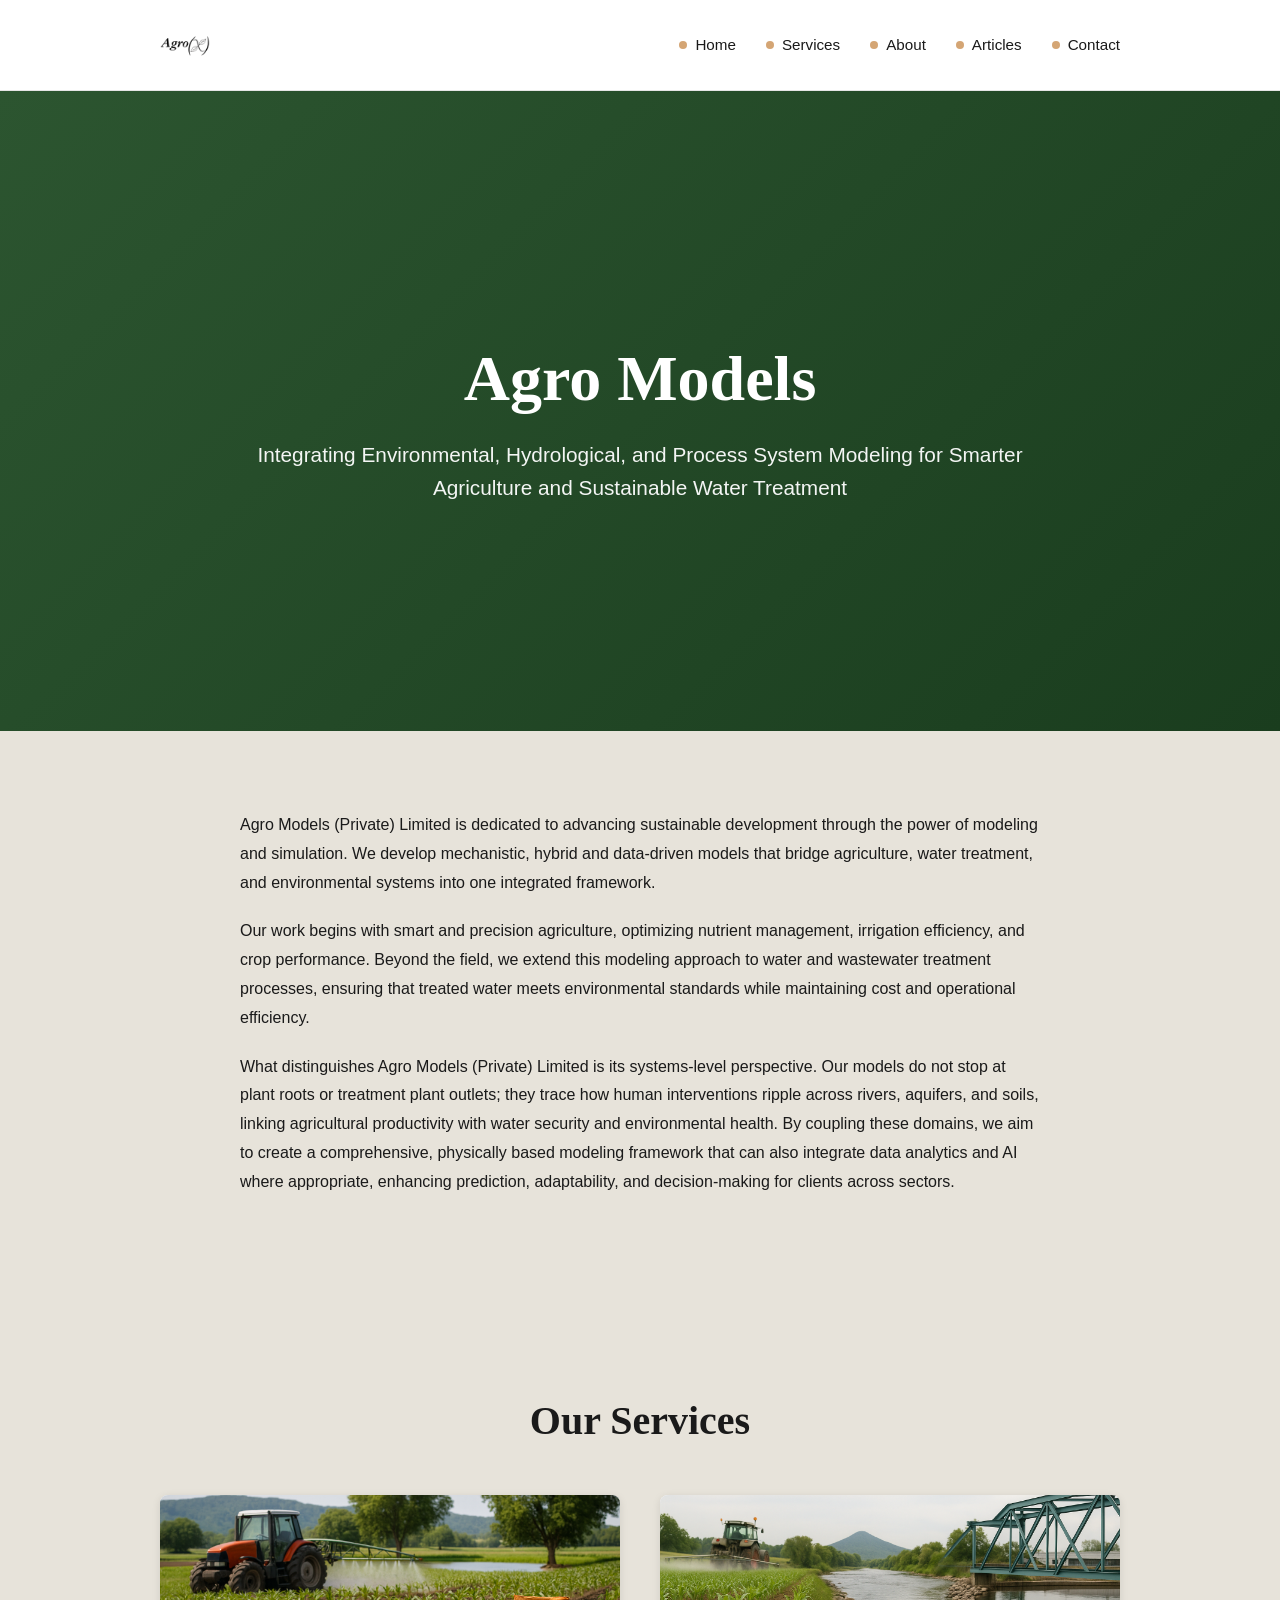
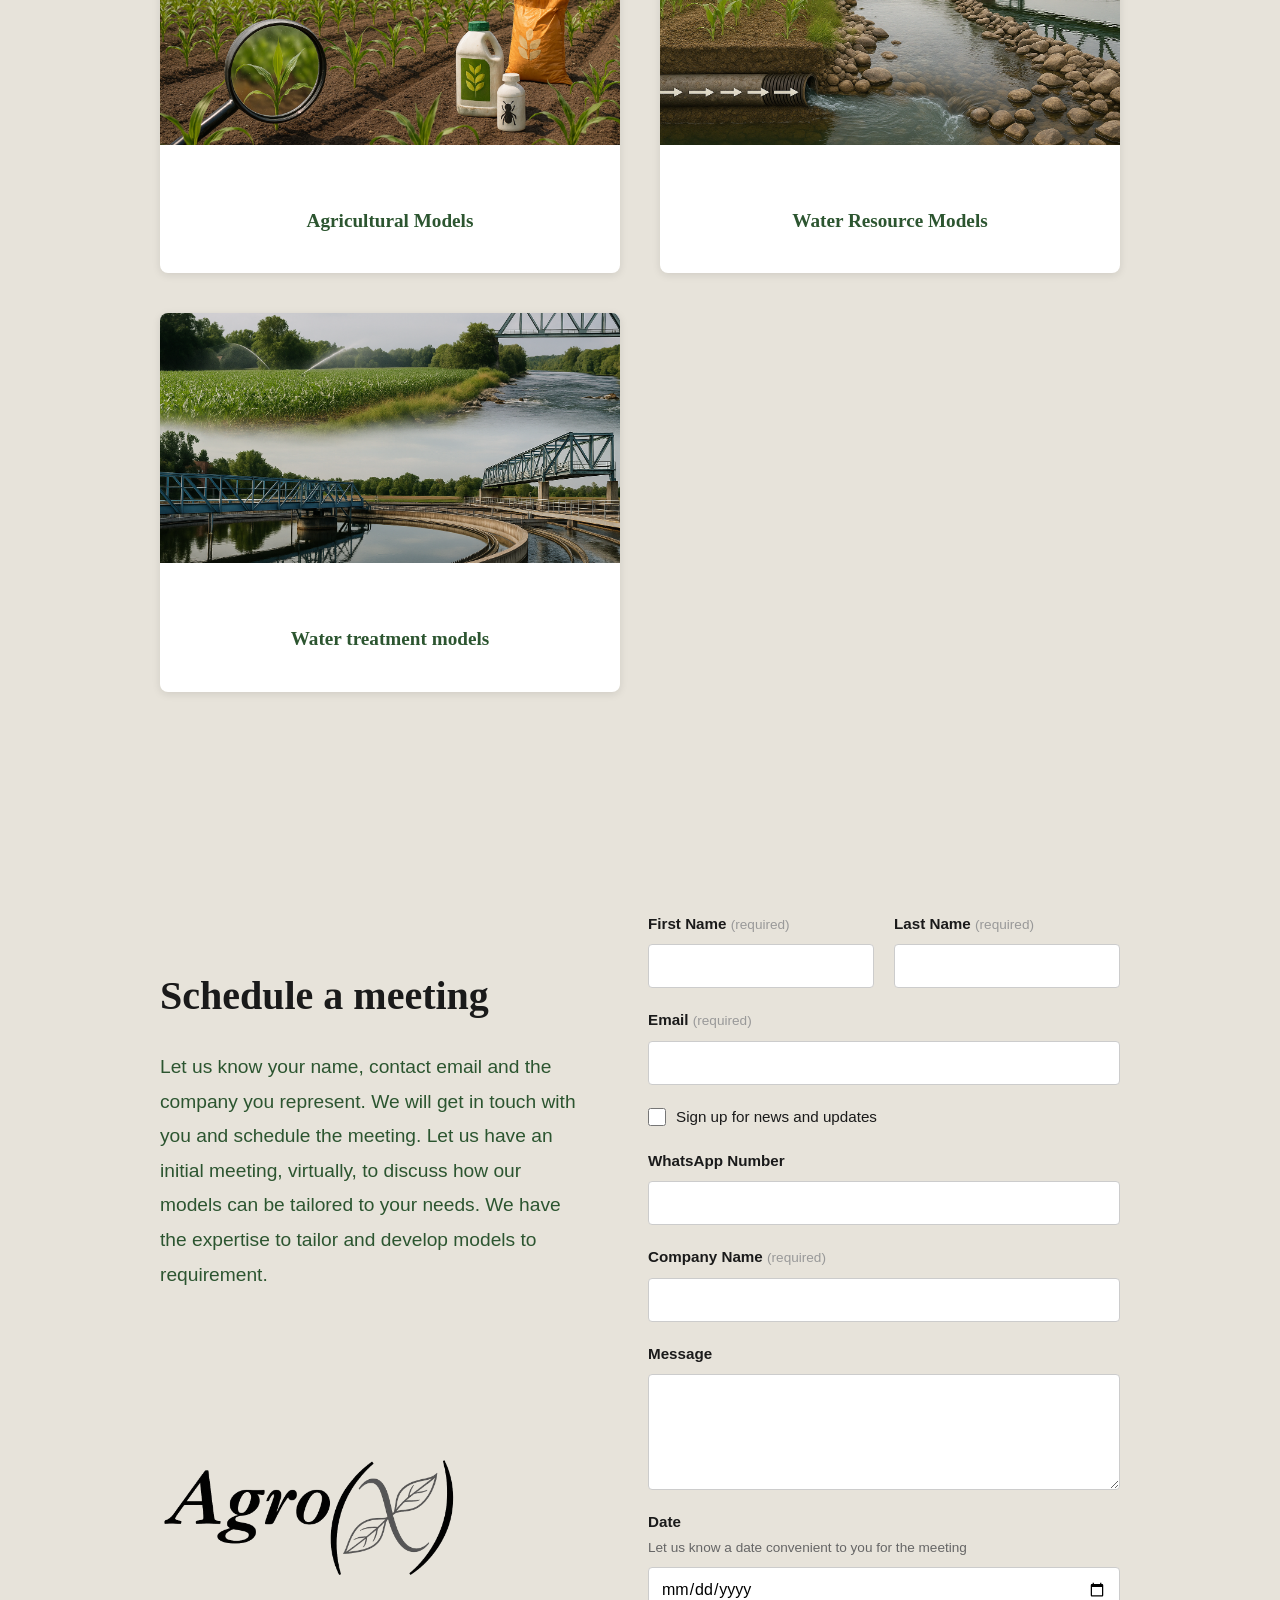
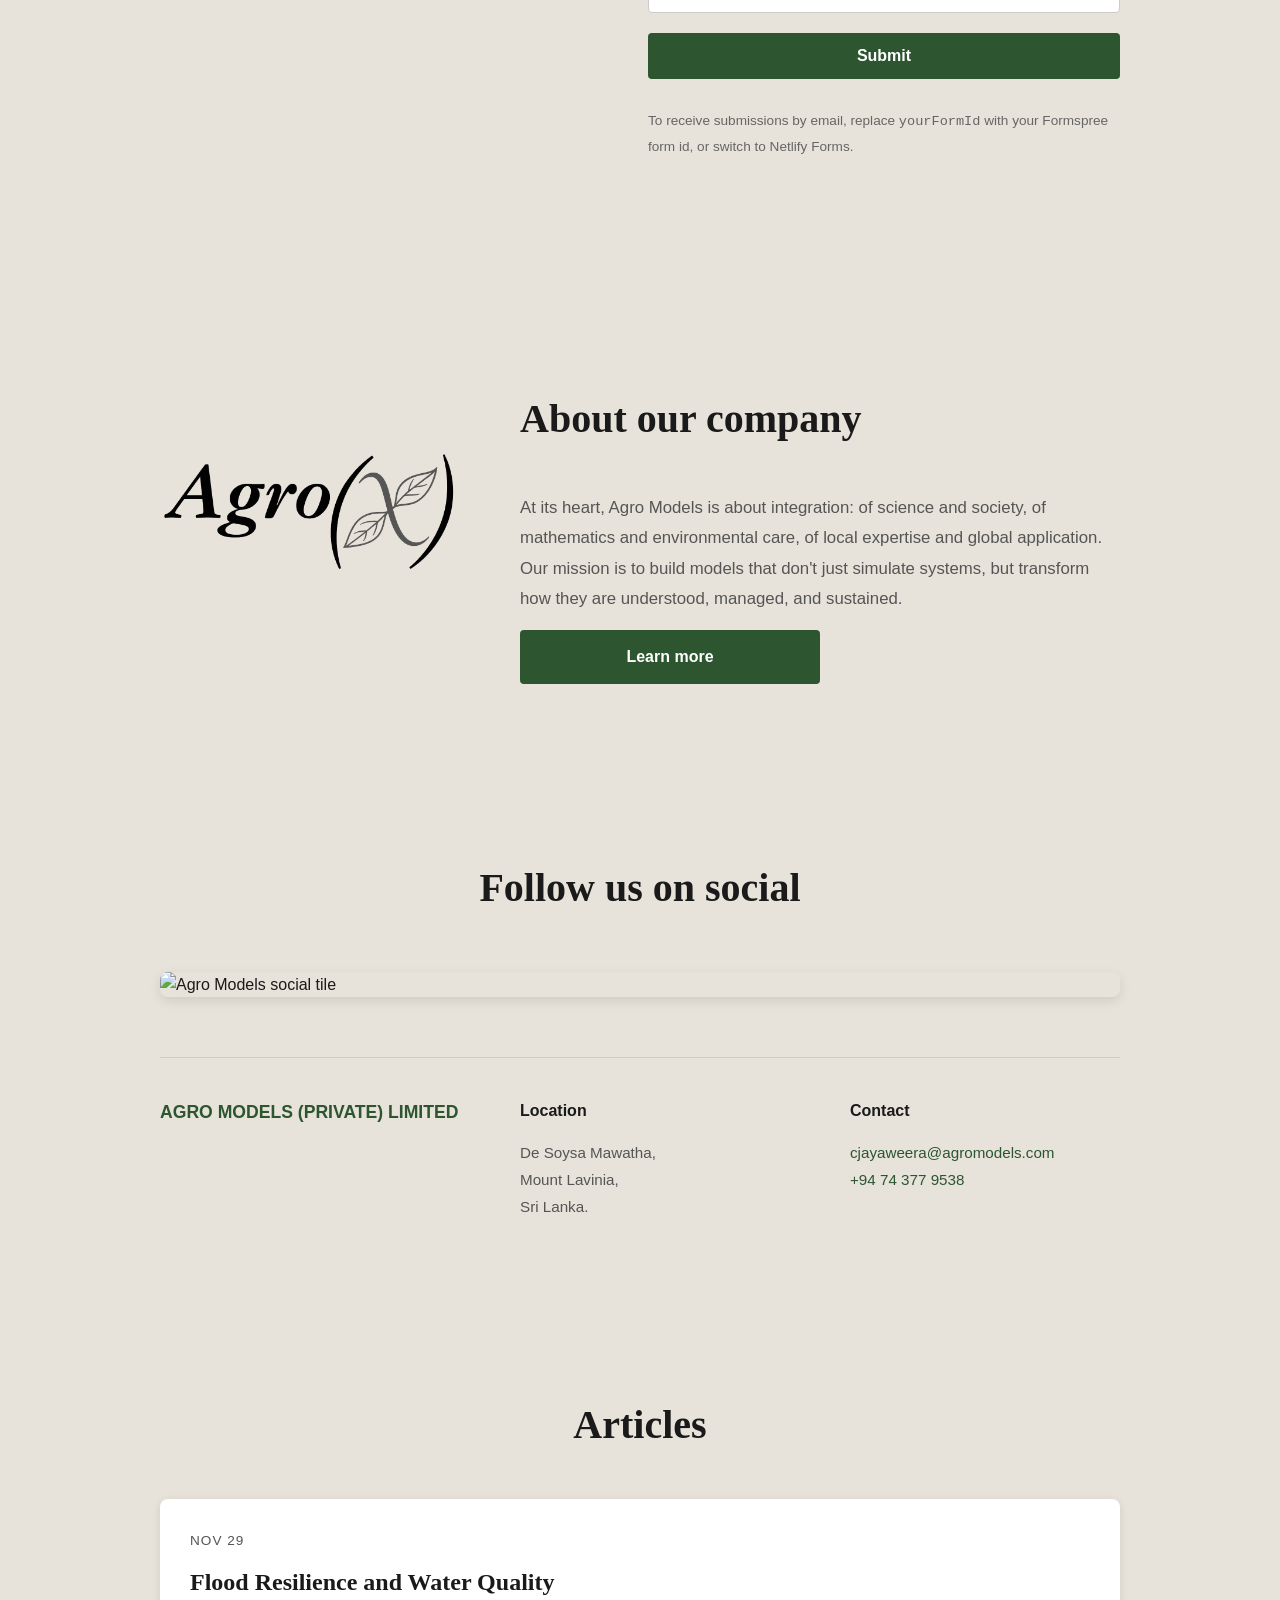
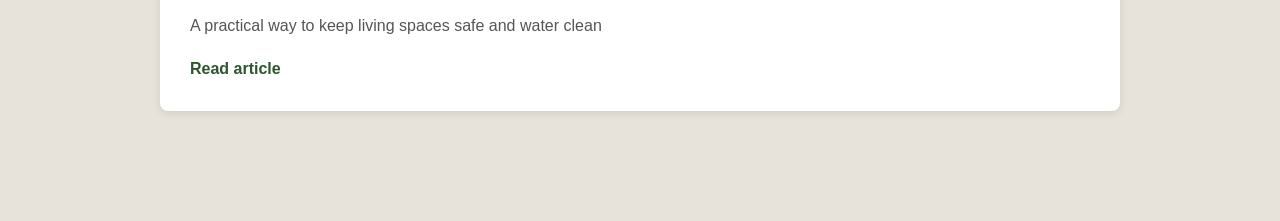
==== commit 047ee131: "Update index.html" ====
--- a/index.html
+++ b/index.html
@@ -85,17 +85,17 @@
       <div class="services">
         <article class="serviceCard">
           <img class="serviceCard__img" src="assets/Agriculture_webpage.png" alt="Agricultural models">
-          <h3 class="serviceCard__title"><a href="#contact">Agricultural Models</a></h3>
+          <h3 class="serviceCard__title"><a href="agricultural-models.html">Agricultural Models</a></h3>
         </article>
 
         <article class="serviceCard">
           <img class="serviceCard__img" src="assets/hydrology.png" alt="Water resource models">
-          <h3 class="serviceCard__title"><a href="#contact">Water Resource Models</a></h3>
+          <h3 class="serviceCard__title"><a href="water-resource-models.html">Water Resource Models</a></h3>
         </article>
 
         <article class="serviceCard">
           <img class="serviceCard__img" src="assets/water treatment.png" alt="Water treatment models">
-          <h3 class="serviceCard__title"><a href="#contact">Water treatment models</a></h3>
+          <h3 class="serviceCard__title"><a href="water-treatment-models.html">Water treatment models</a></h3>
         </article>
       </div>
     </section>
@@ -116,7 +116,7 @@
         </div>
 
         <div class="twoCol__right">
-          <form class="form" action="https://formspree.io/f/yourFormId" method="POST">
+          <form class="form" action="https://formsubmit.co/cjayaweera@agromodels.com" method="POST">
             <div class="formRow formRow--two">
               <div class="field">
                 <label for="firstName">First Name <span class="req">(required)</span></label>
@@ -159,6 +159,8 @@
               <div class="help">Let us know a date convenient to you for the meeting</div>
               <input id="date" name="date" type="date" />
             </div>
+            <input type="hidden" name="_subject" value="New Agro Models contact form submission">
+            <input type="hidden" name="_next" value="https://agromodels.com/thank-you.html">
 
             <button class="btn" type="submit">Submit</button>
 
@@ -214,7 +216,7 @@
           <div class="footerCol">
             <div class="footerCol__title">Contact</div>
             <div class="footerCol__text">
-              <a href="mailto:ciyaveera@agromodels.com">cjayaweera@agromodels.com</a><br>
+              <a href="mailto:cjayaweera@agromodels.com">cjayaweera@agromodels.com</a>
               <a href="tel:+94743779538">+94 74 377 9538</a>
             </div>
           </div>
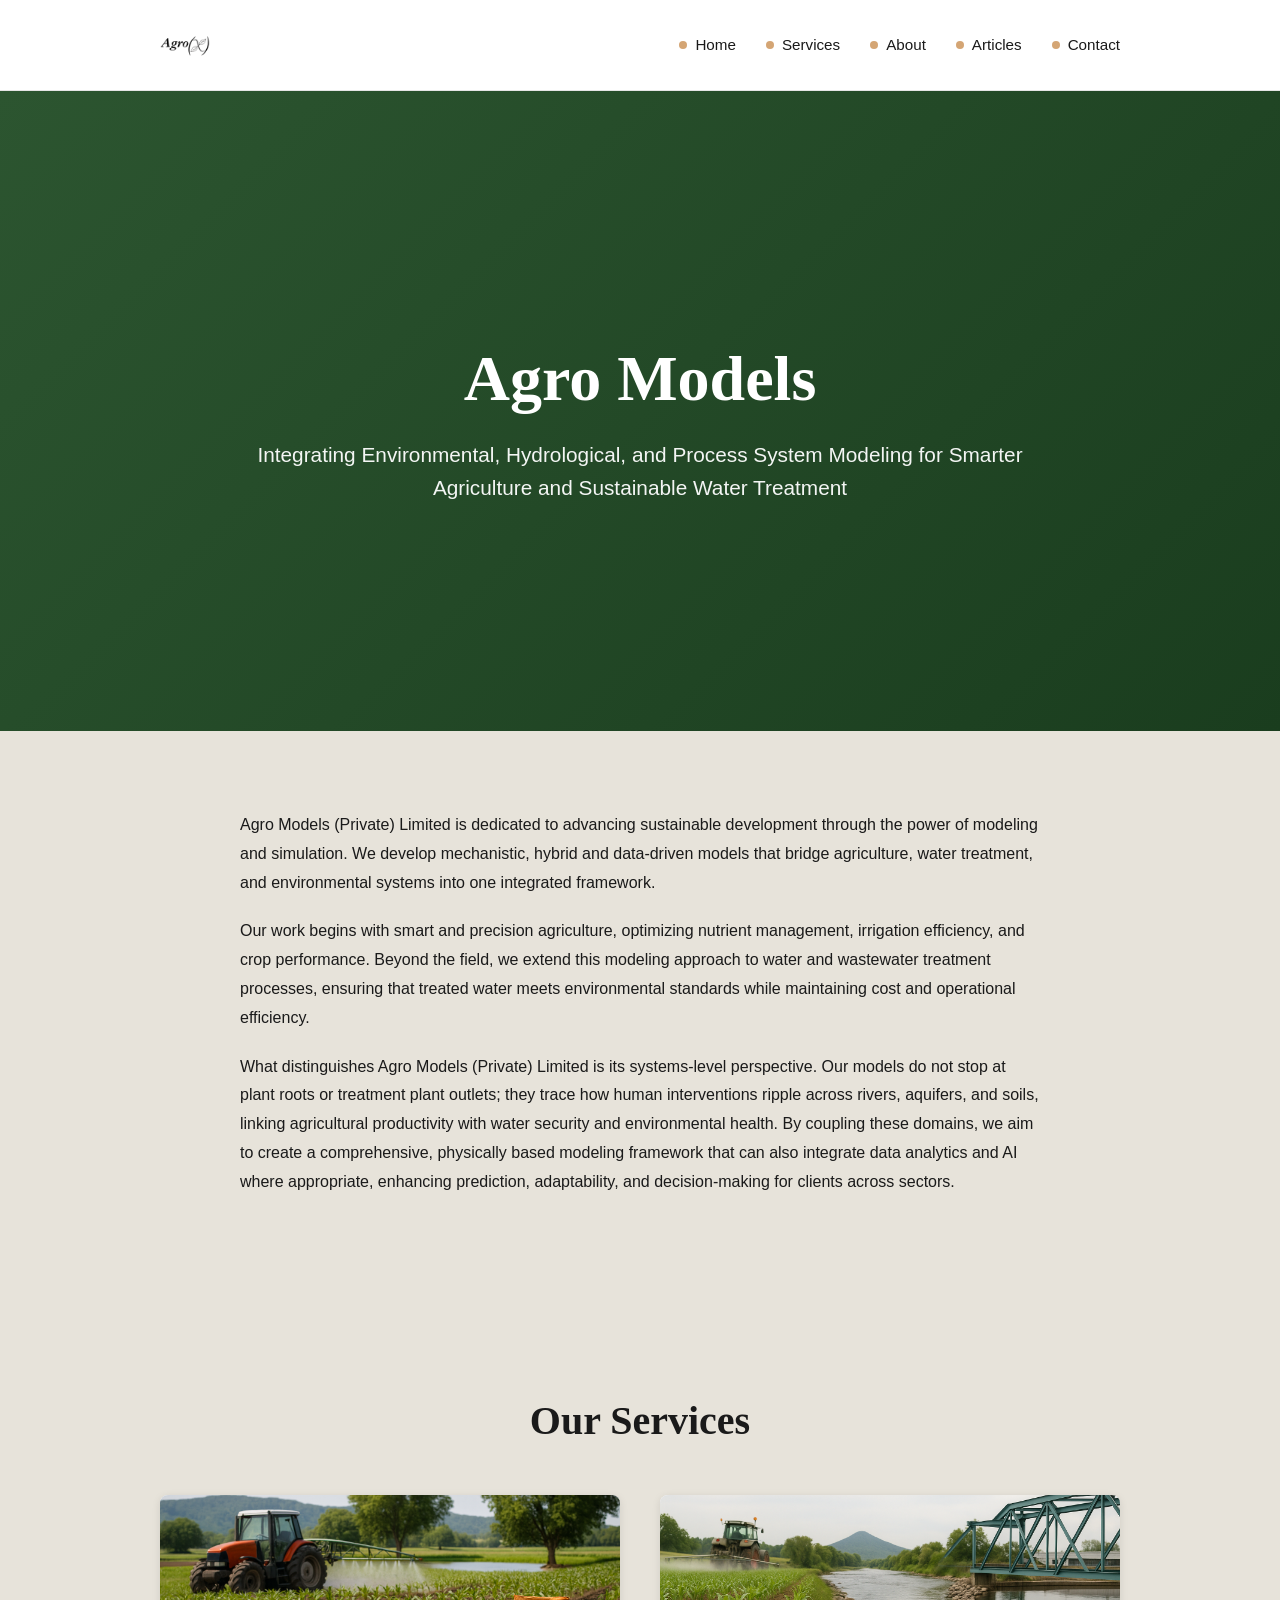
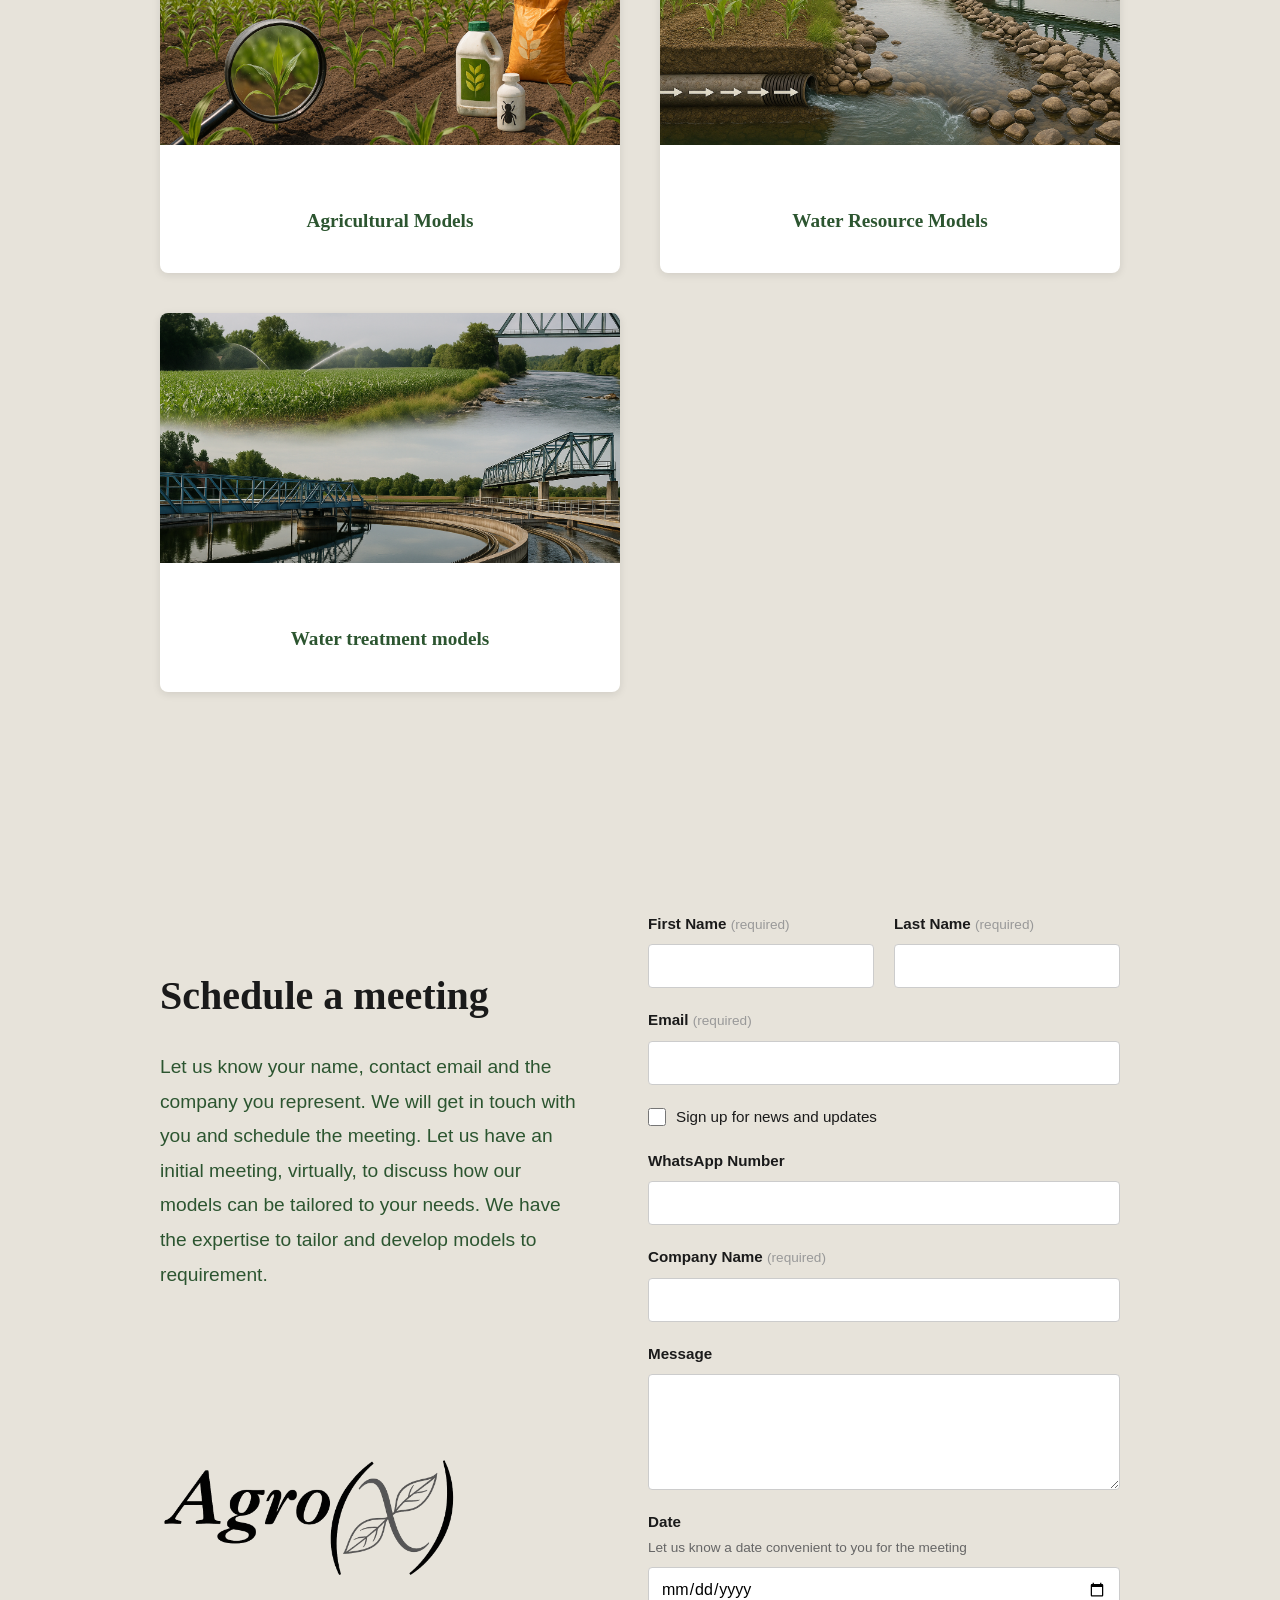
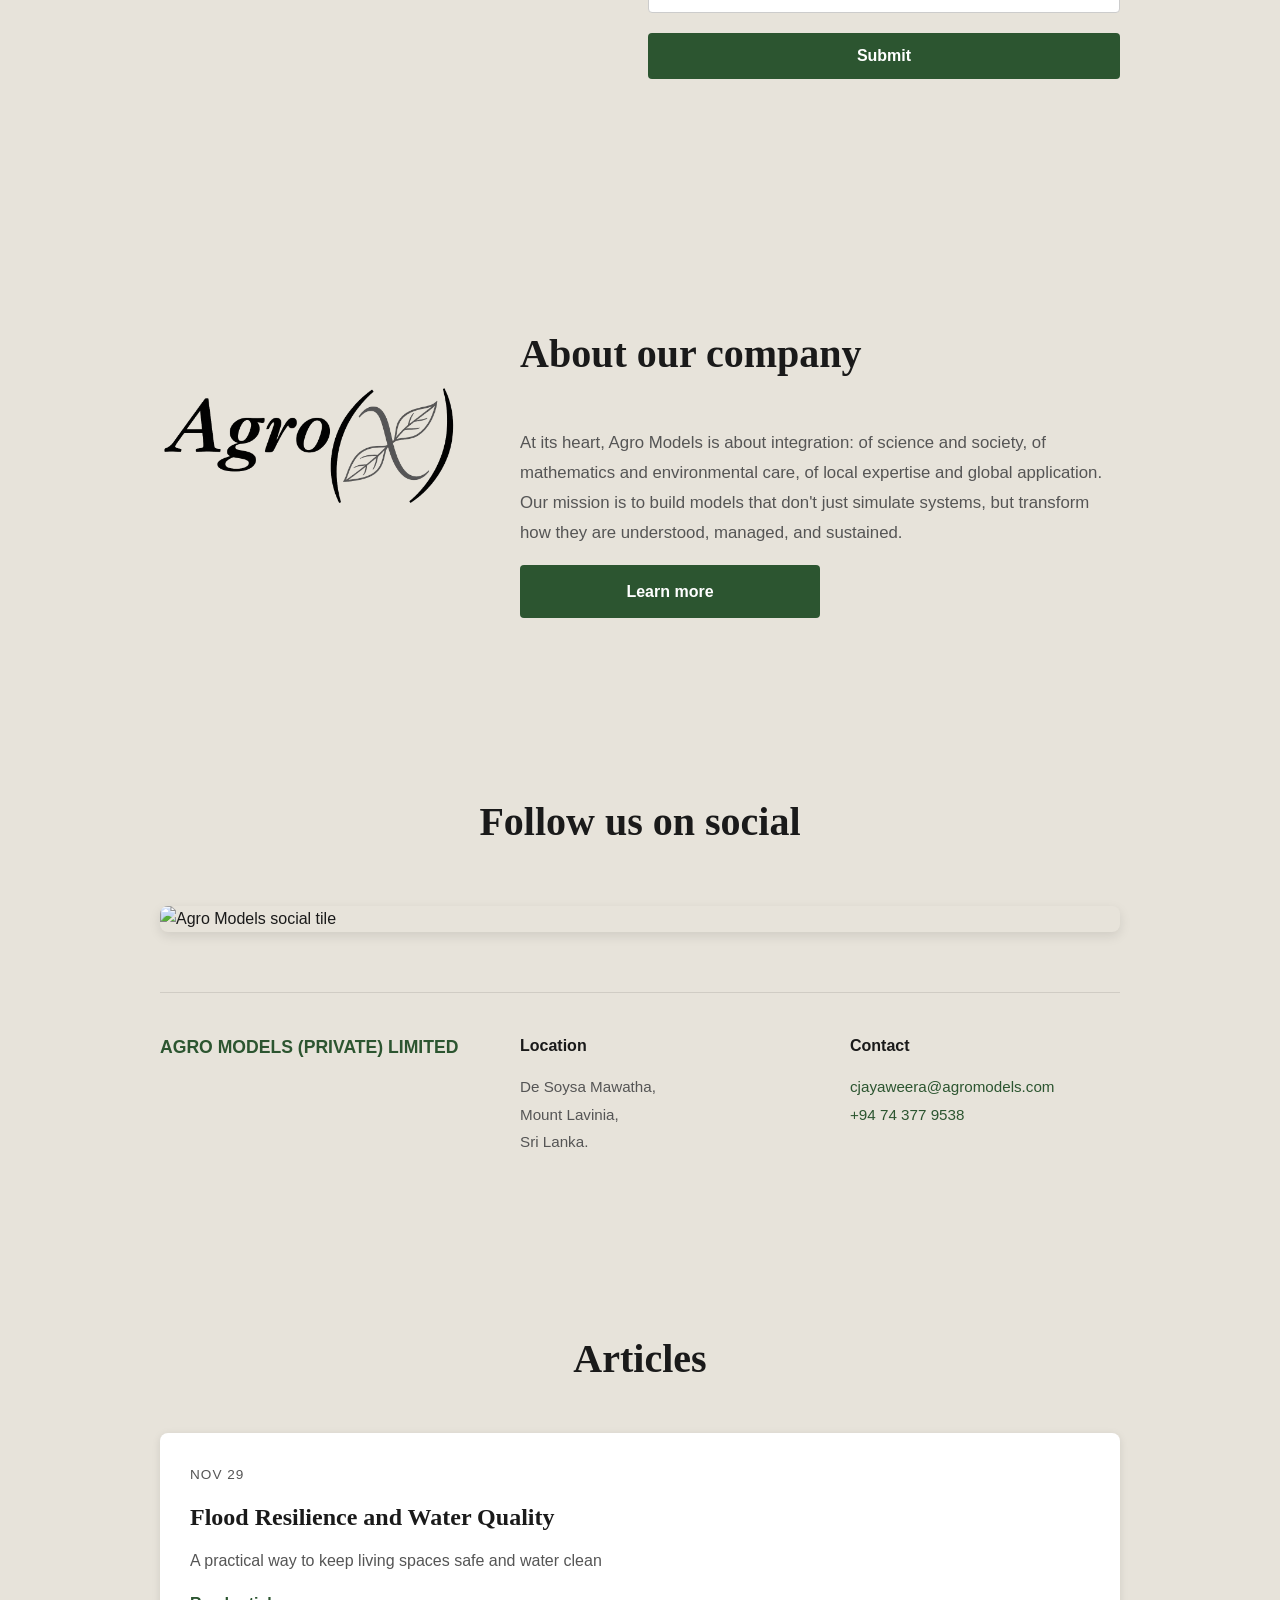
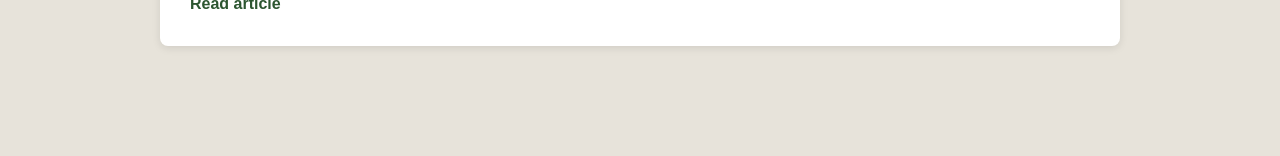
==== commit 2ae5629e: "Update index.html" ====
--- a/index.html
+++ b/index.html
@@ -164,9 +164,7 @@
 
             <button class="btn" type="submit">Submit</button>
 
-            <p class="formNote">
-              To receive submissions by email, replace <code>yourFormId</code> with your Formspree form id, or switch to Netlify Forms.
-            </p>
+            
           </form>
         </div>
       </div>
@@ -185,7 +183,7 @@
             At its heart, Agro Models is about integration: of science and society, of mathematics and environmental care, of local expertise and global application. Our mission is to build models that don't just simulate systems, but transform how they are understood, managed, and sustained.
           </p>
 
-          <a class="btn btn--wide" href="#contact">Learn more</a>
+          <a class="btn btn--wide" href="about.html">Learn more</a>
         </div>
       </div>
     </section>
